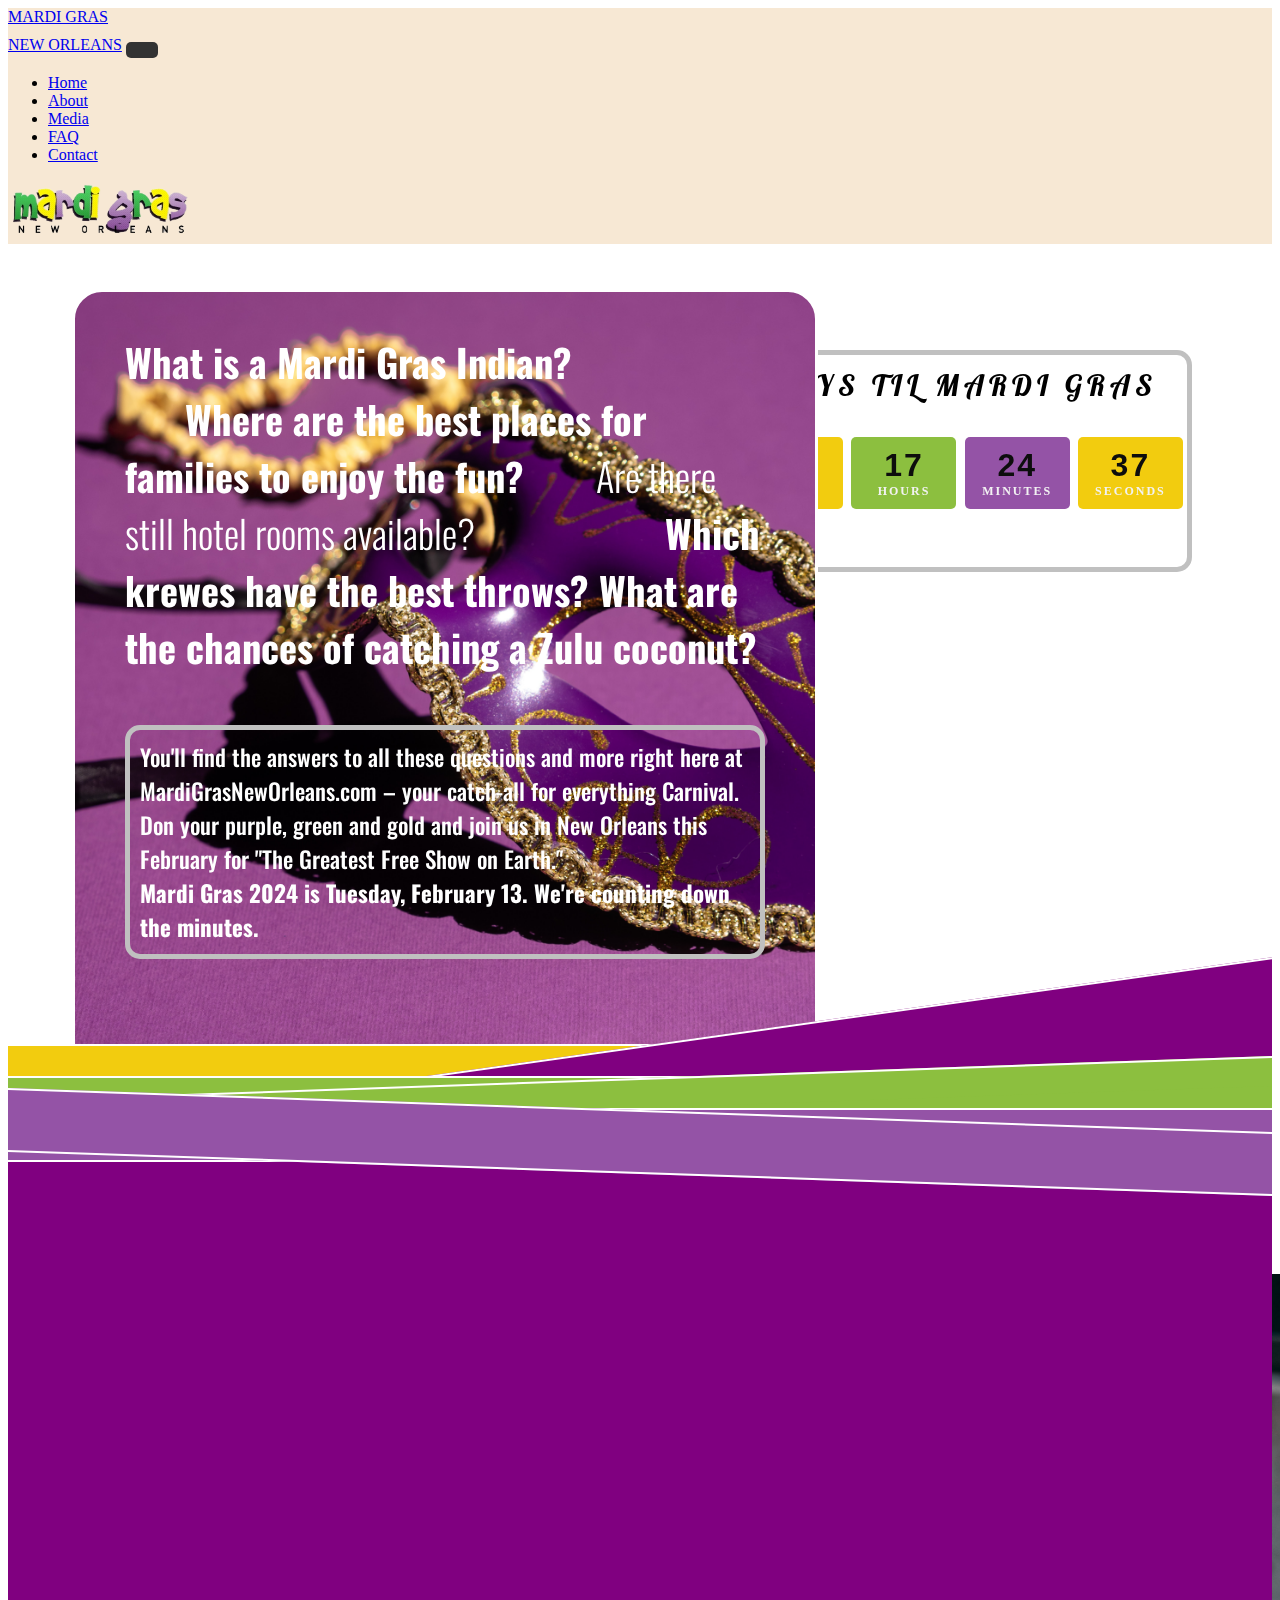
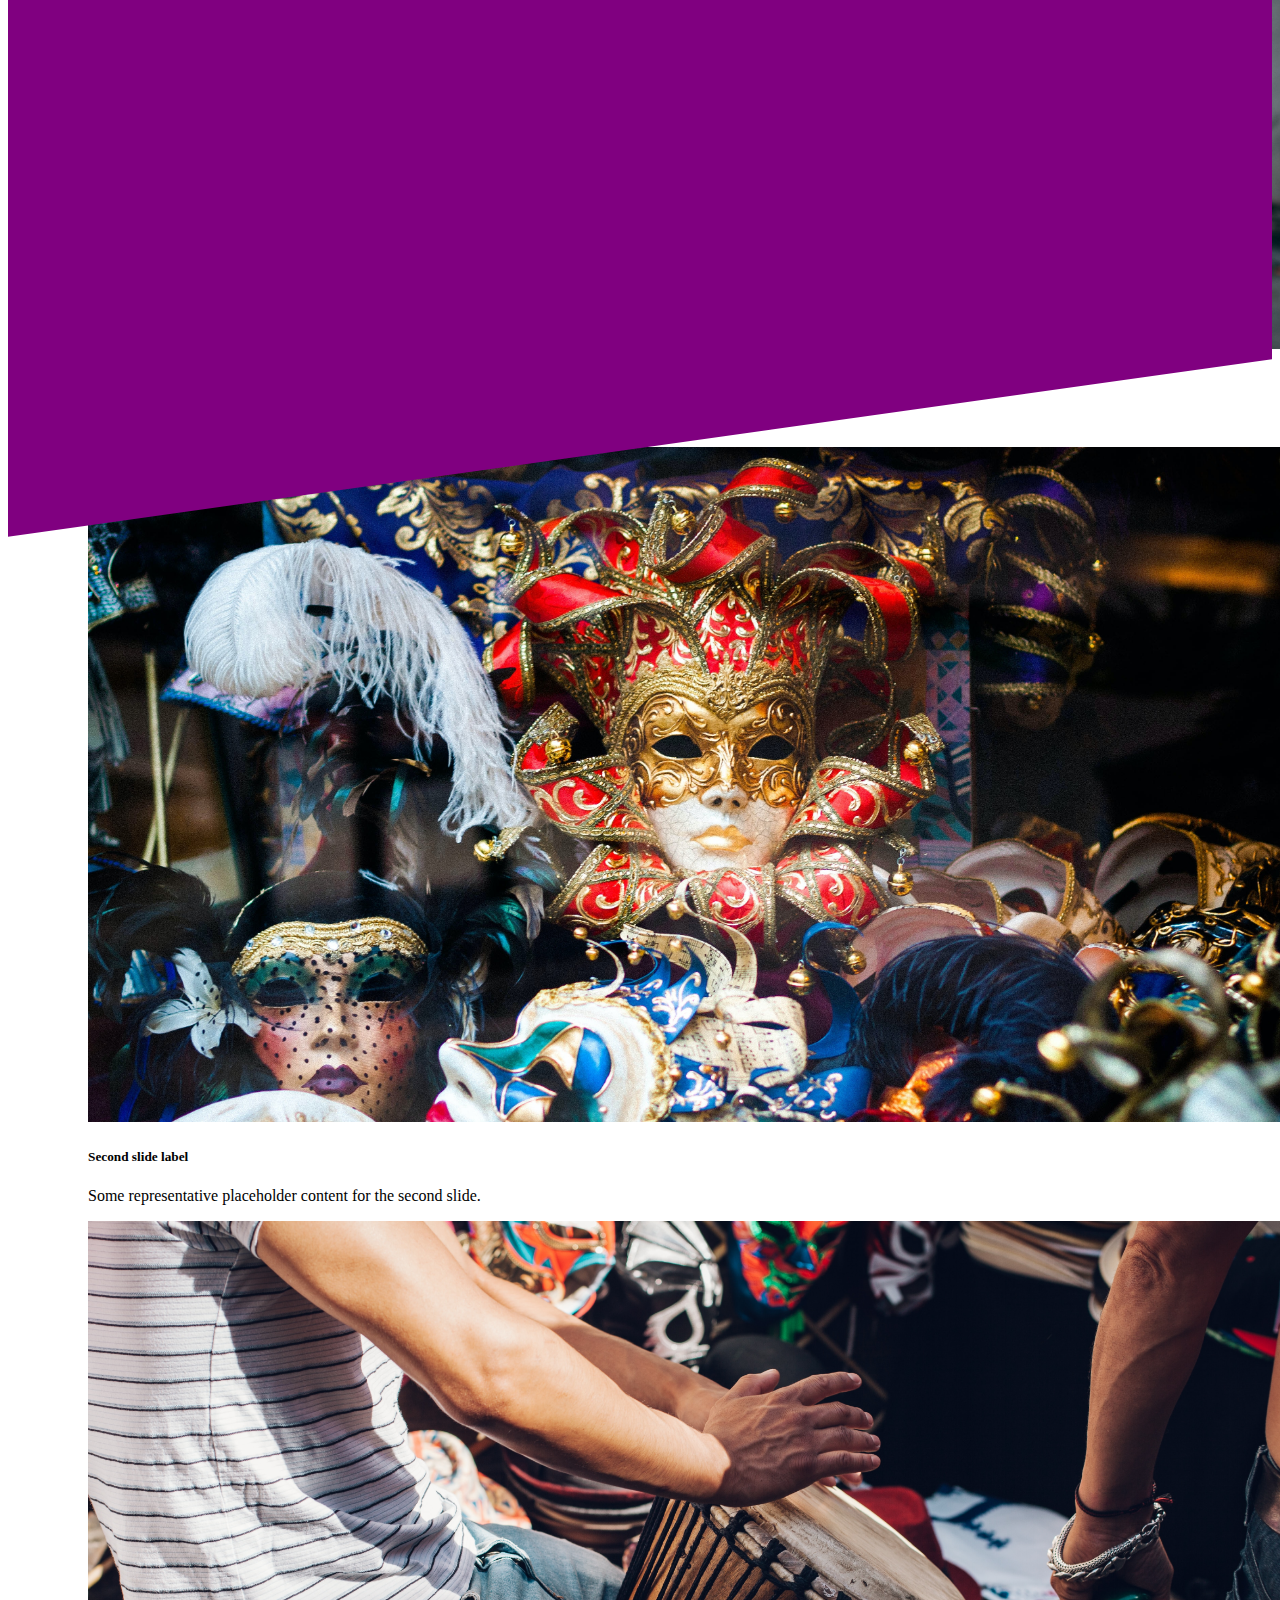
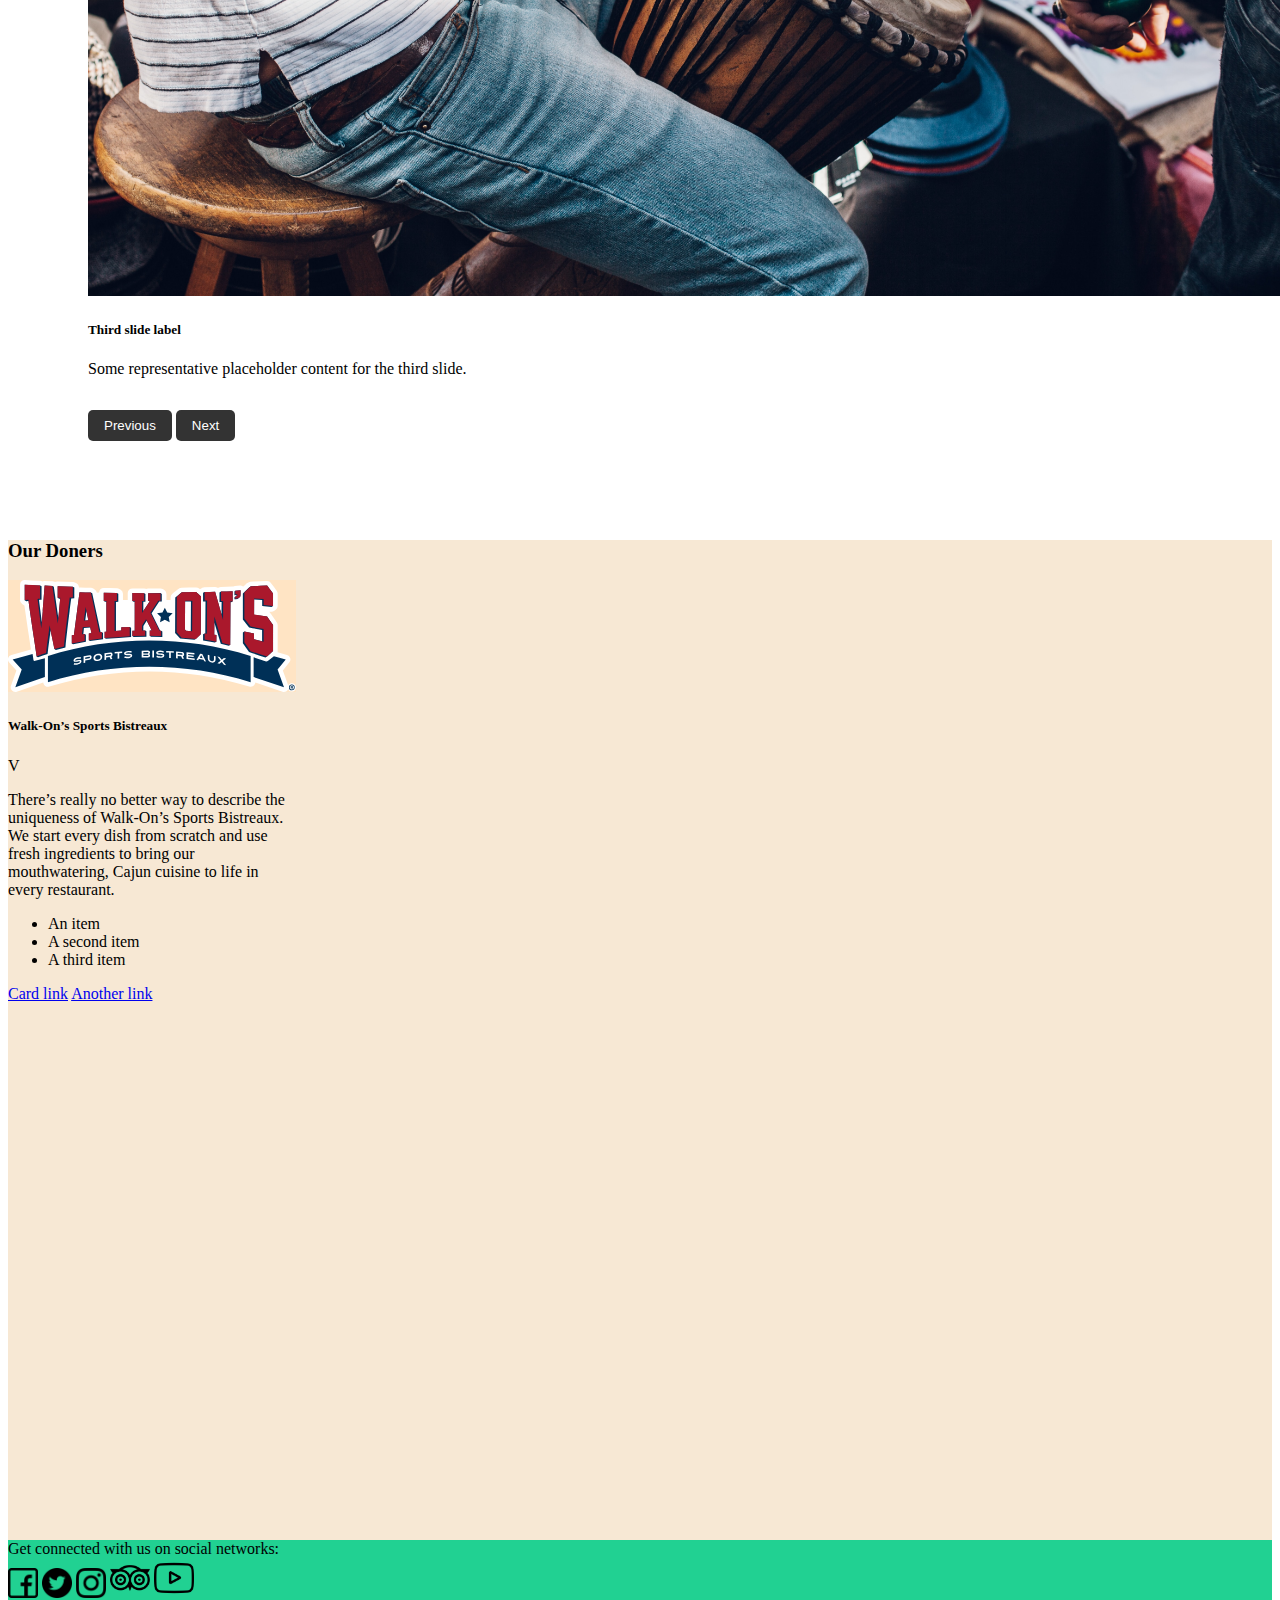
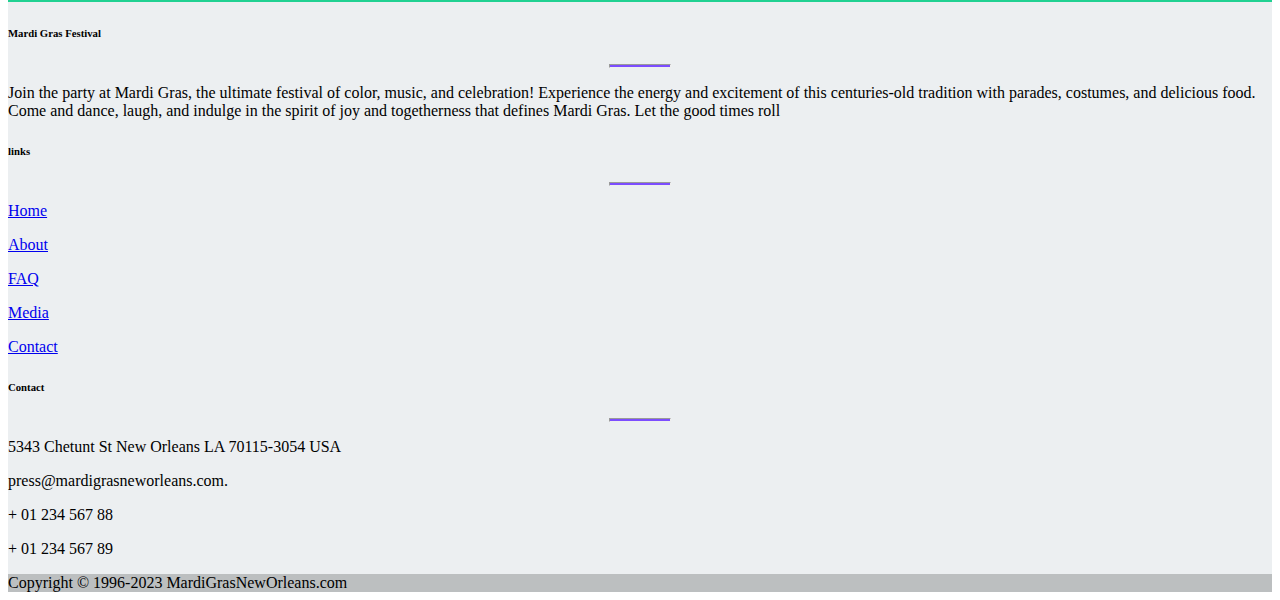
==== index.html @ 8aece9b2 "first commit" ====
<!doctype html>
<html lang="en">

<head>
    <meta charset="utf-8">
    <meta name="viewport" content="width=device-width, initial-scale=1">
    <title>Bootstrap demo</title>
    <link rel="stylesheet" href="main.css">
    <link href="https://cdn.jsdelivr.net/npm/bootstrap@5.3.0-alpha3/dist/css/bootstrap.min.css" rel="stylesheet"
        integrity="sha384-KK94CHFLLe+nY2dmCWGMq91rCGa5gtU4mk92HdvYe+M/SXH301p5ILy+dN9+nJOZ" crossorigin="anonymous">

</head>

<body onload="highlight1()">
    <nav class="navbar navbar-expand-lg">
        <div class="container-fluid">
            <a class="navbar-brand" href="#">MARDI GRAS <br> NEW ORLEANS</a>
            <button class="navbar-toggler" type="button" data-bs-toggle="collapse" data-bs-target="#navbarTogglerDemo02"
                aria-controls="navbarTogglerDemo02" aria-expanded="false" aria-label="Toggle navigation">
                <span class="navbar-toggler-icon"></span>
            </button>

            <div class="collapse navbar-collapse" id="navbarTogglerDemo02">
                <ul class="navbar-nav me-auto mb-2 mb-lg-0">
                    <li class="nav-item">
                        <a class="nav-link active" aria-current="page" href="index.html">Home</a>
                    </li>
                    <li class="nav-item">
                        <a class="nav-link" href="about.html">About</a>

                    </li>
                    <li class="nav-item">
                        <a class="nav-link" href="media.html">Media</a>
                    </li>
                    <li class="nav-item">
                        <a class="nav-link" href="faq.html">FAQ</a>
                    </li>
                    <li class="nav-item">
                        <a class="nav-link" href="contact.html">Contact</a>
                    </li>
                </ul>
                <div class="navbar-logo">
                    <img src="Media/mardi gras logo.png">
                </div>
            </div>
        </div>
    </nav>

    <!-- <div class="braekdiv"></div> -->
    <div class="backround-pic">
        <div class="clockwarper">

            <div class="timerbanner">DAYS TIL MARDI GRAS</div>
            <div id="timer"></div>
        </div>

        <section class="welcom-section">
            <h1 class="welcom-header"><span style="font-size: larger">What is a <span class="highlitwelcom"
                        id="ani1">Mardi Gras Indian? </span><span>&nbsp; &nbsp;
                    &nbsp; &nbsp; &nbsp; &nbsp; &nbsp;
                    &nbsp; &nbsp; &nbsp; &nbsp; &nbsp;</span> Where
                    are the<span class="highlitwelcom" id="ani2"> best places</span> for families to<span
                        class="highlitwelcom" id="ani3"> enjoy the fun?</span><span style="font-weight: 300;">
                        &nbsp; &nbsp; &nbsp; &nbsp; Are there still <span class="highlitwelcom" id="ani4">hotel rooms
                            available?</span></span> <span class="hide">&nbsp; &nbsp; &nbsp;
                        &nbsp; &nbsp; &nbsp; &nbsp; &nbsp; &nbsp;</span> <span style="font-weight: 700;">Which
                        krewes
                        have <span class="highlitwelcom" id="ani5">the best throws?</span></span> What are the chances
                    of
                    catching a <span class="highlitwelcom" id="ani6">Zulu coconut?</span></h1>
            <div class="info-warper">
                <div class="section-content">You'll find the answers to all these questions and more right here at
                    MardiGrasNewOrleans.com – your catch-all for everything Carnival. Don your purple, green and gold
                    and
                    join us in New Orleans this February for "The Greatest Free Show on Earth."</div>

                <div style="font-weight: bold;">

                    Mardi Gras 2024 is Tuesday, February 13. We're counting down the minutes.
                </div>
            </div>
        </section>
    </div>


    <div class="yellowline"></div>
    <div class="greenline"></div>
    <div class="purpleline"></div>
    <div class="carousel-warper">
        <div class="carousel-container">
            <div id="carouselExampleCaptions" class="carousel slide">
                <div class="carousel-indicators">
                    <button type="button" data-bs-target="#carouselExampleCaptions" data-bs-slide-to="0" class="active"
                        aria-current="true" aria-label="Slide 1"></button>
                    <button type="button" data-bs-target="#carouselExampleCaptions" data-bs-slide-to="1"
                        aria-label="Slide 2"></button>
                    <button type="button" data-bs-target="#carouselExampleCaptions" data-bs-slide-to="2"
                        aria-label="Slide 3"></button>
                </div>
                <div class="carousel-inner">
                    <div class="carousel-item active">
                        <img src="Media/masksOnTheStreet.jpg" class="carousel-img" alt="masks in diffrent colors">
                        <div class="carousel-caption d-none d-md-block">
                            <h5>First slide label</h5>
                            <p>Some representative placeholder content for the first slide.</p>
                        </div>
                    </div>
                    <div class="carousel-item">
                        <img src="Media/majesticMasks.jpg  " class="carousel-img" alt="mask and dounots">
                        <div class="carousel-caption d-none d-md-block">
                            <h5>Second slide label</h5>
                            <p>Some representative placeholder content for the second slide.</p>
                        </div>
                    </div>
                    <div class="carousel-item">
                        <img src="Media/playingDrums.jpg" class="carousel-img" alt="purple mask">
                        <div class="carousel-caption d-none d-md-block">
                            <h5>Third slide label</h5>
                            <p>Some representative placeholder content for the third slide.</p>
                        </div>
                    </div>
                </div>
                <button class="carousel-control-prev" type="button" data-bs-target="#carouselExampleCaptions"
                    data-bs-slide="prev">
                    <span class="carousel-control-prev-icon" aria-hidden="true"></span>
                    <span class="visually-hidden">Previous</span>
                </button>
                <button class="carousel-control-next" type="button" data-bs-target="#carouselExampleCaptions"
                    data-bs-slide="next">
                    <span class="carousel-control-next-icon" aria-hidden="true"></span>
                    <span class="visually-hidden">Next</span>
                </button>
            </div>
        </div>
    </div>
    <section class="donSection">
        <h3 class="donHeader">Our Doners</h3>
        <div class="card" style="width: 18rem;">
            <img src="Media/walkons-logo.svg" class="card-img-top" alt="..." style="background-color: bisque">
            <div class="card-body">
                <h5 class="card-title">Walk-On’s Sports Bistreaux</h5>
                <div class="text-end" data-bs-toggle="collapse" data-bs-target="#collapseExample" aria-expanded="false"
                    aria-controls="collapseExample">V</div>
                
                <p class="card-text collapse" id="collapseExample">There’s really no better way to describe the
                    uniqueness of Walk-On’s Sports Bistreaux. We start every dish from scratch and use fresh ingredients
                    to bring our mouthwatering, Cajun cuisine to life in every restaurant. </p>
            </div>
            <ul class="list-group list-group-flush">
                <li class="list-group-item">An item</li>
                <li class="list-group-item">A second item</li>
                <li class="list-group-item">A third item</li>
            </ul>
            <div class="card-body">
                <a href="#" class="card-link">Card link</a>
                <a href="#" class="card-link">Another link</a>
            </div>
        </div>
    </section>

    <div class="footer-container m-0 p-0">

        <footer class="text-center text-lg-start text-dark" style="background-color: #ECEFF1">

            <section class="d-flex justify-content-between p-4 text-white" style="background-color: #21D192">

                <div class="me-5">
                    <span>Get connected with us on social networks:</span>
                </div>
                <div>
                    <a href="https://www.facebook.com/MardiGrasNewOrleans" class="icon me-4" target="_blank">
                        <img alt="" src="Media\facebook (2).png" width="30px"></img>
                    </a>
                    <a class="icon me-4" href="https://twitter.com/MardiGrasNOLA" target="_blank"><img
                            src="Media/twitter (1).png" width="30px"></img>
                    </a>
                    <a class="icon me-4" href="https://www.instagram.com/mardigrasneworleans/" target="_blank"><img
                            src="Media/instagram (1).png" width="30px"></img>
                    </a>
                    <a href="https://www.tripadvisor.com/Profile/MardiGrasNOLA" target="_blank" class="icon me-4">
                        <img width="40px" src="Media/tripadvisor.png"></img>
                    </a>
                    <a href="https://www.youtube.com/channel/UCOrq1qF6dVDn9Do-wvbKh0Q" target="_blank"
                        class="icon me-4">
                        <img src="Media/youtube (2).png" width="40px"></img>
                    </a>
                </div>
            </section>
            <section class="">
                <div class="container text-center text-md-start mt-5">

                    <div class="row mt-3">

                        <div class="col-md-3 col-lg-4 col-xl-3 mx-auto mb-4">

                            <h6 class="text-uppercase fw-bold">Mardi Gras Festival</h6>
                            <hr class="mb-4 mt-0 d-inline-block mx-auto"
                                style="width: 60px; background-color: #7c4dff; height: 2px" />
                            <p>Join the party at Mardi Gras, the ultimate festival of color, music, and celebration!
                                Experience the energy and excitement of this centuries-old tradition with parades,
                                costumes, and delicious food. Come and dance, laugh, and indulge in the spirit of joy
                                and togetherness that defines Mardi Gras. Let the good times roll
                            </p>
                        </div>
                        <div class="col-md-2 col-lg-2 col-xl-2 mx-auto mb-4">

                        </div>
                        <div class="col-md-3 col-lg-2 col-xl-2 mx-auto mb-4">

                            <h6 class="text-uppercase fw-bold">links</h6>
                            <hr class="mb-4 mt-0 d-inline-block mx-auto"
                                style="width: 60px; background-color: #7c4dff; height: 2px" />
                            <p>
                                <a href="index.html" class="text-dark">Home</a>
                            </p>
                            <p>
                                <a href="about.html" class="text-dark">About</a>
                            </p>
                            <p>
                                <a href="faq.html" class="text-dark">FAQ</a>
                            </p>
                            <p>
                                <a href="media.html" class="text-dark">Media</a>
                            </p>
                            <p>
                                <a href="contact.html" class="text-dark">Contact</a>
                            </p>
                        </div>
                        <div class="col-md-4 col-lg-3 col-xl-3 mx-auto mb-md-0 mb-4">
                            <h6 class="text-uppercase fw-bold">Contact</h6>
                            <hr class="mb-4 mt-0 d-inline-block mx-auto"
                                style="width: 60px; background-color: #7c4dff; height: 2px" />
                            <p><i class="fas fa-home mr-3"></i>5343 Chetunt St New Orleans LA 70115-3054 USA</p>
                            <p><i class="fas fa-envelope mr-3"></i>press@mardigrasneworleans.com.</p>
                            <p><i class="fas fa-phone mr-3"></i> + 01 234 567 88</p>
                            <p><i class="fas fa-print mr-3"></i> + 01 234 567 89</p>
                        </div>
                    </div>
                </div>
            </section>
            <div class="text-center p-3" style="background-color: rgba(0, 0, 0, 0.2)">Copyright © 1996-2023
                MardiGrasNewOrleans.com
            </div>
        </footer>
    </div>


    <script src="https://cdn.jsdelivr.net/npm/bootstrap@5.3.0-alpha3/dist/js/bootstrap.bundle.min.js"
        integrity="sha384-ENjdO4Dr2bkBIFxQpeoTz1HIcje39Wm4jDKdf19U8gI4ddQ3GYNS7NTKfAdVQSZe"
        crossorigin="anonymous"></script>
    <script src="js/coundownTimer.js"></script>
    <script src="js/timer.js"></script>
    <script src="js/welcomHilight.js"></script>
</body>

</html>
---- main.css ----
@import url("https://fonts.googleapis.com/css2?family=Henny+Penny&family=Pattaya&display=swap");
@import url("https://cdn.jsdelivr.net/npm/bootstrap-icons@1.10.4/font/bootstrap-icons.css");
@import url("https://fonts.googleapis.com/css2?family=Oswald:wght@200;300;400;600;700&display=swap");
@import url("https://fonts.googleapis.com/css?family=Lato:400,700|Montserrat:900");
.navbar-logo img {
  height: 60px;
}

.navbar.navbar-expand-lg {
  background-color: #f7e8d4;
  background-size: contain;
  opacity: 1;
}

@media (max-width: 768px) {
  .navbar-logo {
    display: none;
    opacity: 0;
  }
}
@media (max-width: 989px) {
  .navbar-logo {
    display: none;
    opacity: 0;
  }
}
.carousel-img {
  height: 75vh;
  width: 100vw;
  -o-object-fit: cover;
     object-fit: cover;
}

.carousel-warper {
  padding: 80px;
}

@media (max-width: 989px) {
  .carousel-warper {
    padding-top: 80px;
    padding-left: 30px;
    padding-right: 30px;
  }
}
@media (max-width: 600px) {
  .carousel-warper {
    padding-top: 80px;
    padding-left: 25px;
    padding-right: 25px;
  }
}
.clockwarper {
  position: absolute;
  transition-duration: 0.3s;
  border-radius: 15px;
  top: 350px;
  left: 57vw;
  -webkit-backdrop-filter: blur(10px);
          backdrop-filter: blur(10px);
  padding: 5px;
  overflow: hidden;
  width: 600px;
  height: 250px;
  animation: slide-in 5s forwards 2s;
  animation: gradient 15s ease infinite;
  border: solid 5px silver;
  overflow: hidden;
}

@keyframes slide-in {
  0% {
    left: 100%;
  }
  100% {
    left: 57%;
  }
}
@keyframes gradient {
  0% {
    background-position: 0% 50%;
  }
  50% {
    background-position: 100% 50%;
  }
  100% {
    background-position: 0% 50%;
  }
}
.timerbanner {
  font-family: "Pattaya", sans-serif;
  text-align: center;
  font-size: 35pt;
  text-transform: uppercase;
  padding-top: 10px;
  letter-spacing: 5px;
  color: black;
}

#timer {
  color: #F2F2F2;
  text-align: center;
  text-transform: uppercase;
  font-size: 0.8em;
  letter-spacing: 5px;
  margin-top: 30px;
  margin-bottom: 30px;
}

.days,
.hours,
.minutes,
.seconds {
  display: inline-block;
  padding: 10px;
  width: 125px;
  border-radius: 5px;
  font-size: 15px;
  font-weight: bolder;
}

.days {
  background: #F2CC0F;
}

.hours {
  background: #8CBF3F;
}

.minutes {
  background-color: #9453A6;
}

.seconds {
  background: #F2CC0F;
}

.numbers {
  font-family: "Montserrat", sans-serif;
  color: #0D0D0d;
  font-size: 2rem;
}

@media (max-width: 1400px) {
  .clockwarper {
    width: 450px;
    padding: 1px;
    height: 210px;
  }
  .timerbanner {
    font-size: 30px;
  }
  .days,
  .hours,
  .minutes,
  .seconds {
    width: 85px;
    font-size: 12px;
    letter-spacing: 2px;
  }
}
@media (max-width: 1100px) {
  .clockwarper {
    position: relative;
    top: 0;
    left: 0;
    rotate: 0deg;
    padding: auto;
    margin: auto;
    height: -moz-fit-content;
    height: fit-content;
    width: auto;
    border-radius: 0px;
    padding: 0.4vh;
    margin: 0px;
    padding-bottom: 25px;
    overflow: hidden;
  }
  .numbers {
    font-size: 1.5em;
  }
  #timer {
    margin-top: 0px;
    margin-bottom: 0px;
  }
  .timerbanner {
    font-family: "Pattaya", sans-serif;
    font-size: 30pt;
    text-transform: uppercase;
    letter-spacing: 2px;
    color: black;
  }
}
@media (max-width: 600px) {
  .clockwarper {
    position: relative;
    top: 0;
    left: 0;
    rotate: 0deg;
    height: 130px;
    width: auto;
    border-radius: 0px;
    padding: 3px;
    margin: 0px;
    border: solid 3px silver;
    overflow: hidden;
  }
  .timerbanner {
    font-size: 20px;
    letter-spacing: 5px;
    font-family: "Oswald", sans-serif;
  }
  .numbers {
    font-size: 1px;
  }
  #timer {
    margin-top: 0px;
    margin-bottom: 0px;
  }
  .days,
  .hours,
  .minutes,
  .seconds {
    padding: 2px;
    width: 70px;
    height: 70px;
    font-size: 10px;
    letter-spacing: normal;
    font-weight: bold;
    font-family: sans-serif;
  }
  .numbers {
    font-size: 32px;
    height: 50px;
  }
}
.braekdiv {
  background-color: #9453A6;
  position: relative;
  opacity: 1;
  background-image: linear-gradient(135deg, #F2CC0F 25%, transparent 25%), linear-gradient(225deg, #F2CC0F 25%, transparent 25%), linear-gradient(45deg, #F2CC0F 25%, transparent 25%), linear-gradient(315deg, #F2CC0F 25%, #9453A6 25%);
  background-position: 19px 0, 19px 0, 0 0, 0 0;
  background-size: 19px 19px;
  background-repeat: repeat;
  height: 20px;
}

.logo {
  pointer-events: none;
}

.backround-pic {
  background-image: url(Media/flat-lay-carnival-mask-with-beads.jpg);
  height: 800px;
  background-size: cover;
  background-position: center;
  z-index: -1;
}

.welcom-section {
  position: absolute;
  font-family: "Oswald", sans-serif;
  height: 750px;
  border-radius: 30px;
  margin-top: 5vh;
  padding: 50px;
  padding-top: 20px;
  background-image: url(Media/purplemask.jpg);
  color: white;
  background-size: cover;
  opacity: 1;
  margin-left: 5vw;
  width: 50vw;
  border: solid 3px white;
}

.info-warper {
  margin-top: 50px;
  padding: 10px;
  font-size: 23px;
  font-weight: 500;
  border-radius: 15px;
  border: 5px solid silver;
}

.yellowline {
  background-color: #F2CC0F;
  position: relative;
  width: 100%;
  height: 30px;
  border-top: 2px white solid;
}

.yellowline::after {
  content: "";
  position: absolute;
  height: 1000px;
  inset: 0;
  transform: skewY(-8deg);
  background-color: purple;
  border-top: 2px white solid;
}

.greenline {
  background-color: #8CBF3F;
  position: relative;
  width: 100%;
  height: 30px;
  border-top: 2px white solid;
}

.greenline::after {
  content: "";
  position: absolute;
  inset: 0;
  transform: skewY(-2deg);
  background-color: #8CBF3F;
  border-top: 2px white solid;
}

.purpleline {
  background-color: #9453A6;
  position: relative;
  width: 100%;
  height: 50px;
  border-bottom: 2px white solid;
  border-top: 2px white solid;
}

.purpleline::after {
  content: "";
  position: absolute;
  inset: 0;
  transform: skewY(2deg);
  height: 60px;
  background-color: #9453A6;
  border-top: 2px white solid;
  border-bottom: 2px white solid;
}

.donSection {
  background-color: #f7e8d4;
  width: 100%;
  height: 1000px;
}

@media (max-width: 966px) {
  .welcom-section {
    width: 90%;
    margin: auto;
    margin-top: 50px;
    margin-left: 40px;
  }
  .hide {
    font-size: 0px;
  }
  .info-warper {
    margin-top: 10px;
    font-size: 21px;
    height: -moz-fit-content;
    height: fit-content;
  }
}
@media (max-width: 768px) {
  .welcom-section {
    margin-top: 2vh;
    padding: 3vh;
    width: -moz-fit-content;
    width: fit-content;
    top: 0;
    left: 0;
    position: relative;
    margin: 5vw;
  }
  .donSection {
    height: 800px;
  }
  .backround-pic {
    height: 900px;
  }
  .welcom-section {
    height: 900px;
  }
  .braekdiv {
    height: 1vh;
  }
  .info-warper {
    height: -moz-fit-content;
    height: fit-content;
    line-height: 23px;
    font-size: 18px;
    font-weight: 500;
    overflow: auto;
  }
  .welcom-header {
    font-size: 26px;
  }
}
header {
  background-color: #333;
  color: #fff;
  padding: 1rem;
}

main {
  display: flex;
  justify-content: center;
  align-items: center;
  height: 100vh;
}

.contactform {
  display: flex;
  flex-direction: column;
  max-width: 600px;
  width: 100%;
  padding: 1rem;
  background-color: #f2f2f2;
  border-radius: 5px;
}

.form-group {
  display: flex;
  flex-direction: column;
  margin-bottom: 1rem;
}

label {
  margin-bottom: 0.5rem;
}

input,
textarea {
  padding: 0.5rem;
  border-radius: 5px;
  border: none;
  box-shadow: 0 2px 4px rgba(0, 0, 0, 0.1);
  resize: none;
}

button {
  background-color: #333;
  color: #fff;
  border: none;
  padding: 0.5rem 1rem;
  border-radius: 5px;
  margin-top: 1rem;
  cursor: pointer;
}

.backround-pic-faq {
  background-image: url(Media/womanWaringMasks.jpg);
  height: 600px;
  background-size: cover;
  background-position: center;
}

.backroundfaq {
  background-color: #f7e8d4;
  height: 800px;
  width: 100%;
}

.yellowlineFaq {
  background-color: #8CBF3F;
  position: relative;
  width: 100%;
  height: 30px;
  border-top: 2px white solid;
}

.yellowlineFaq::after {
  content: "";
  position: absolute;
  height: 500px;
  inset: 0;
  transform: skewY(-8deg);
  background-color: #8CBF3F;
  border-top: 2px white solid;
}

.greenlineFaq {
  background-color: #9453A6;
  position: relative;
  width: 100%;
  height: 30px;
  border-top: 2px white solid;
}

.greenlineFaq::after {
  content: "";
  position: absolute;
  inset: 0;
  transform: skewY(-2deg);
  background-color: #9453A6;
  border-top: 2px white solid;
}

.purplelineFaq {
  background-color: #F2CC0F;
  position: relative;
  width: 100%;
  height: 50px;
  border-bottom: 2px white solid;
  border-top: 2px white solid;
}

.purplelineFaq::after {
  content: "";
  position: absolute;
  inset: 0;
  transform: skewY(2deg);
  height: 60px;
  background-color: #F2CC0F;
  border-top: 2px white solid;
  border-bottom: 2px white solid;
}

.questionMarkWraper {
  position: absolute;
  top: 100px;
  left: 30px;
}

.top-box {
  position: relative;
  width: 550px;
  height: 260px;
  background-color: silver;
  border-radius: 10px;
  border: 3px black solid;
  top: 250px;
  left: 10%;
  padding: 20px;
}

.faq {
  position: relative;
  width: 800px;
  left: 650px;
  top: 530px;
  height: 100px;
  background-color: red;
  transition: 1.5s ease-in-out;
  padding: 20px;
  border-radius: 10px;
  border: 3px solid black;
}

.faq:hover {
  position: relative;
  top: 100px;
  height: 800px;
}

.backround-pic-media {
  background-image: url(Media/maskAndAounots.jpg);
  height: 800px;
  background-size: cover;
  background-position: center;
  z-index: -1;
}

.galleryWraper {
  padding-top: 20px;
  margin-right: auto;
  margin-left: auto;
  margin-top: 50px;
  max-width: 800px;
  height: -moz-fit-content;
  height: fit-content;
  padding-bottom: 20px;
  background-color: beige;
  border: 3px double black;
  text-align: center;
  border-radius: 10px;
}

.w3-container.w3-center.w3-animate-zoom {
  animation-duration: 3000ms;
}

.buttonSection {
  margin-top: 5px;
  margin-left: 15px;
  margin-right: 15px;
  display: flex;
  justify-content: space-between;
}

.embeddedVideo {
  margin: 0px;
  width: 100%;
  margin-bottom: 50px;
}

.video-header {
  text-align: center;
  margin-top: 50px;
  margin-bottom: 50px;
}

.gallery-pic {
  -o-object-fit: cover;
     object-fit: cover;
}

.main-gallery-pic {
  width: 812px;
  aspect-ratio: 3/2;
  -o-object-fit: contain;
     object-fit: contain;
  margin-bottom: 16px;
}

.galleryButton {
  width: 50px;
  height: 30px;
}

.picCounter {
  margin-top: 16px;
}

.lightbox {
  position: fixed;
  top: 0;
  left: 0;
  width: 100%;
  height: 100%;
  background-color: rgba(0, 0, 0, 0.7);
  z-index: 999;
}

.lightbox img {
  max-width: 90%;
  max-height: 90%;
  margin: auto;
  display: block;
}

.lightbox img {
  max-width: 90%;
  max-height: 90;
}

.mediaHeader {
  margin-top: 30px;
}

@media screen and (max-width: 992px) {
  .galleryWraper {
    padding-top: 20px;
    margin-right: auto;
    margin-left: auto;
    margin-top: 70px;
    max-width: 500px;
    height: 650px;
    background-color: beige;
    border: 3px double black;
    text-align: center;
    border-radius: 10px;
  }
  #galleryPic6 {
    display: none;
  }
  #galleryPic5 {
    display: none;
  }
  .buttonSection {
    margin-top: 20px;
    margin-left: 15px;
    margin-right: 15px;
    display: flex;
    justify-content: space-between;
  }
  .gallery-pic {
    -o-object-fit: fill;
       object-fit: fill;
  }
  .main-gallery-pic {
    width: 412px;
    height: 412px;
    -o-object-fit: contain;
       object-fit: contain;
    margin-bottom: 16px;
  }
  .galleryButton {
    width: 50px;
    height: 30px;
  }
  .picCounter {
    margin-top: 16px;
  }
  .lightbox {
    position: fixed;
    top: 0;
    left: 0;
    width: 100%;
    height: 100%;
    background-color: rgba(0, 0, 0, 0.7);
    z-index: 999;
  }
  .lightbox img {
    max-width: 90%;
    max-height: 90%;
    margin: auto;
    display: block;
  }
  .lightbox img {
    max-width: 90%;
    max-height: 90;
  }
}
@media screen and (max-width: 600px) {
  .galleryWraper {
    width: auto;
    margin-top: 0;
    margin-right: auto;
    margin-left: auto;
    border-radius: 10px;
    border-top-left-radius: 0px;
    border-top-right-radius: 0px;
    border: 2px;
    height: -moz-fit-content;
    height: fit-content;
    padding-bottom: 25px;
  }
  .main-gallery-pic {
    width: 312px;
    height: 312px;
    -o-object-fit: contain;
       object-fit: contain;
    margin-bottom: 16px;
  }
  .gallery-pic {
    width: 80px;
    height: 100px;
  }
  .video-header {
    padding-top: 15px;
    text-align: center;
    margin: 0px;
  }
  .embeddedVideo {
    margin-top: 25px;
    margin-bottom: 0px;
    width: 100%;
    height: 200px;
  }
  .mediaHeader {
    padding: 30px;
    text-align: center;
    line-height: 25px;
    font-size: 16px;
    padding-top: 0px;
  }
  h2 {
    font-size: 26px;
  }
  .hiddenVid {
    display: none;
  }
}
@media (max-width: 600px) {
  .donSection {
    display: flex;
  }
  .card {
    align-self: flex-start;
    align-items: center;
  }
  .donHeader {
    background-color: red;
    height: 700px;
    width: 100%;
  }
  .list-group.list-group-flush {
    display: none;
  }
}
.icon {
  text-decoration: none;
}/*# sourceMappingURL=main.css.map */
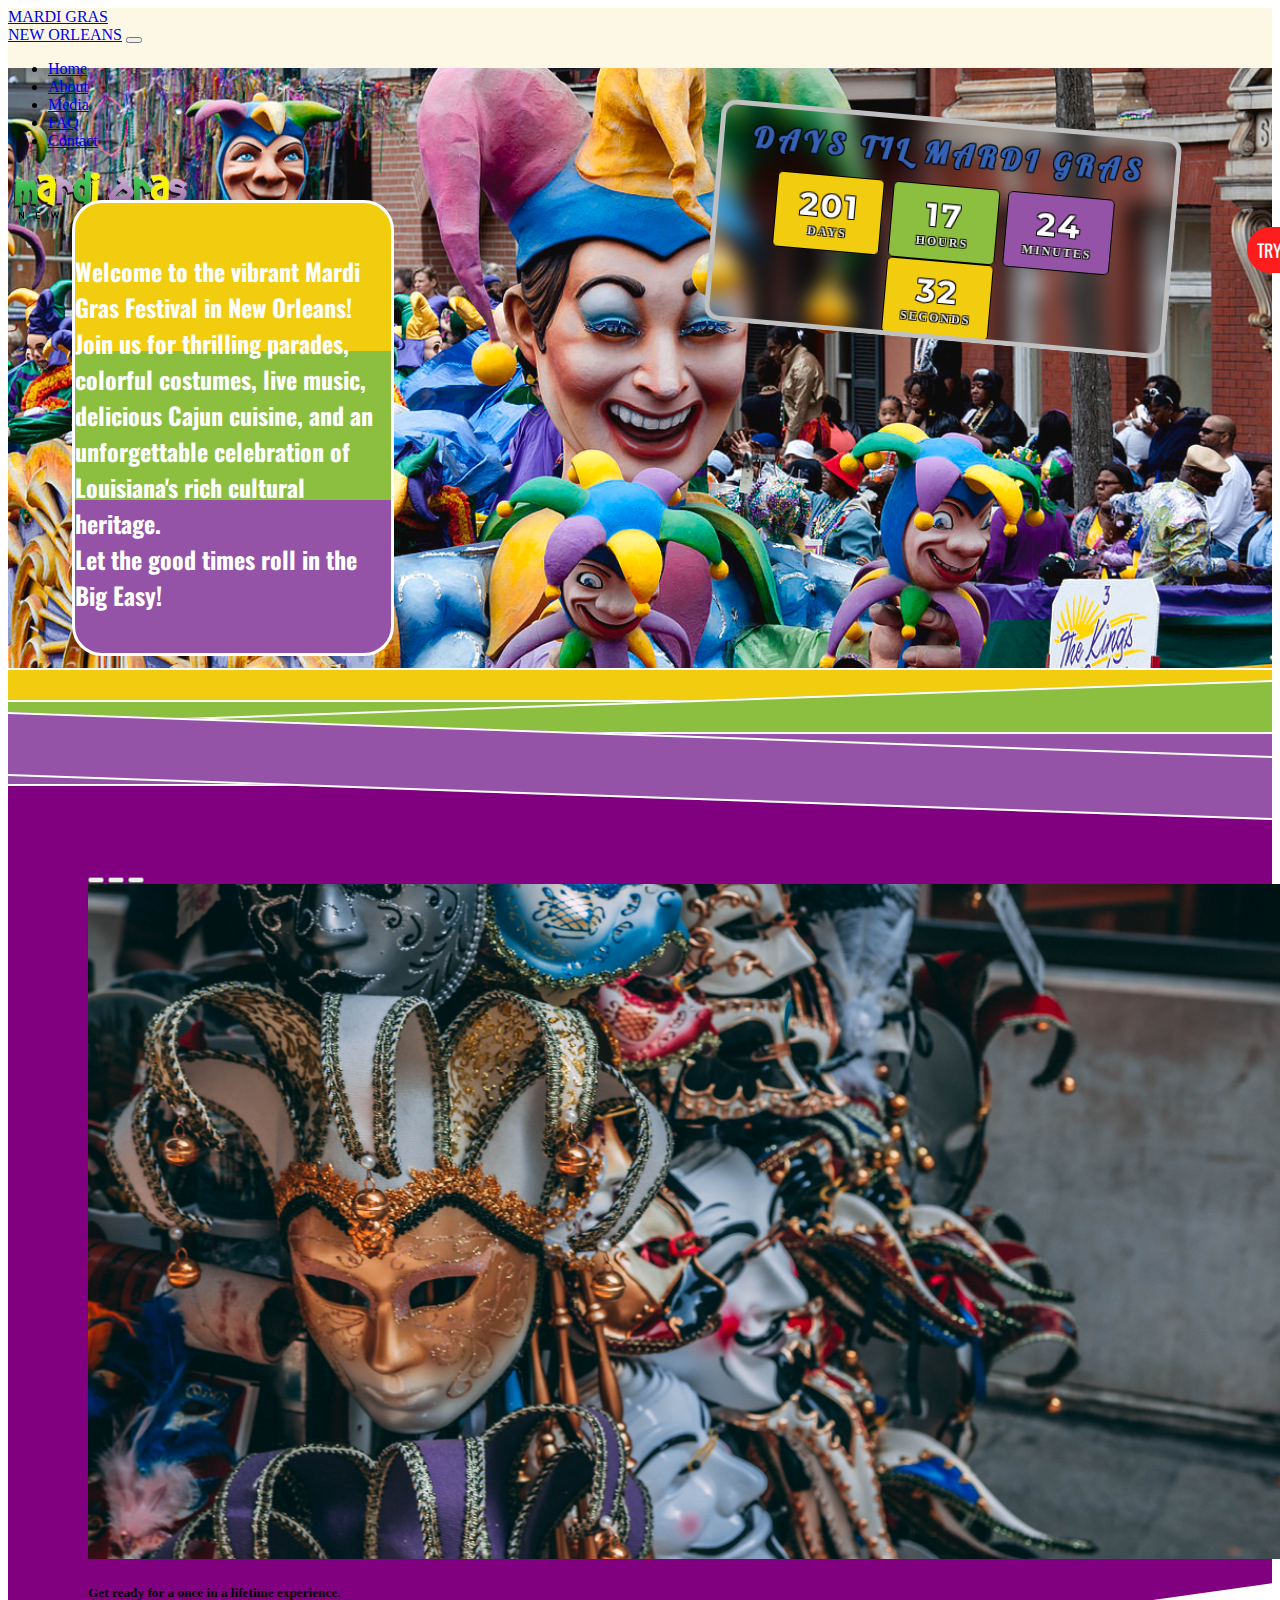
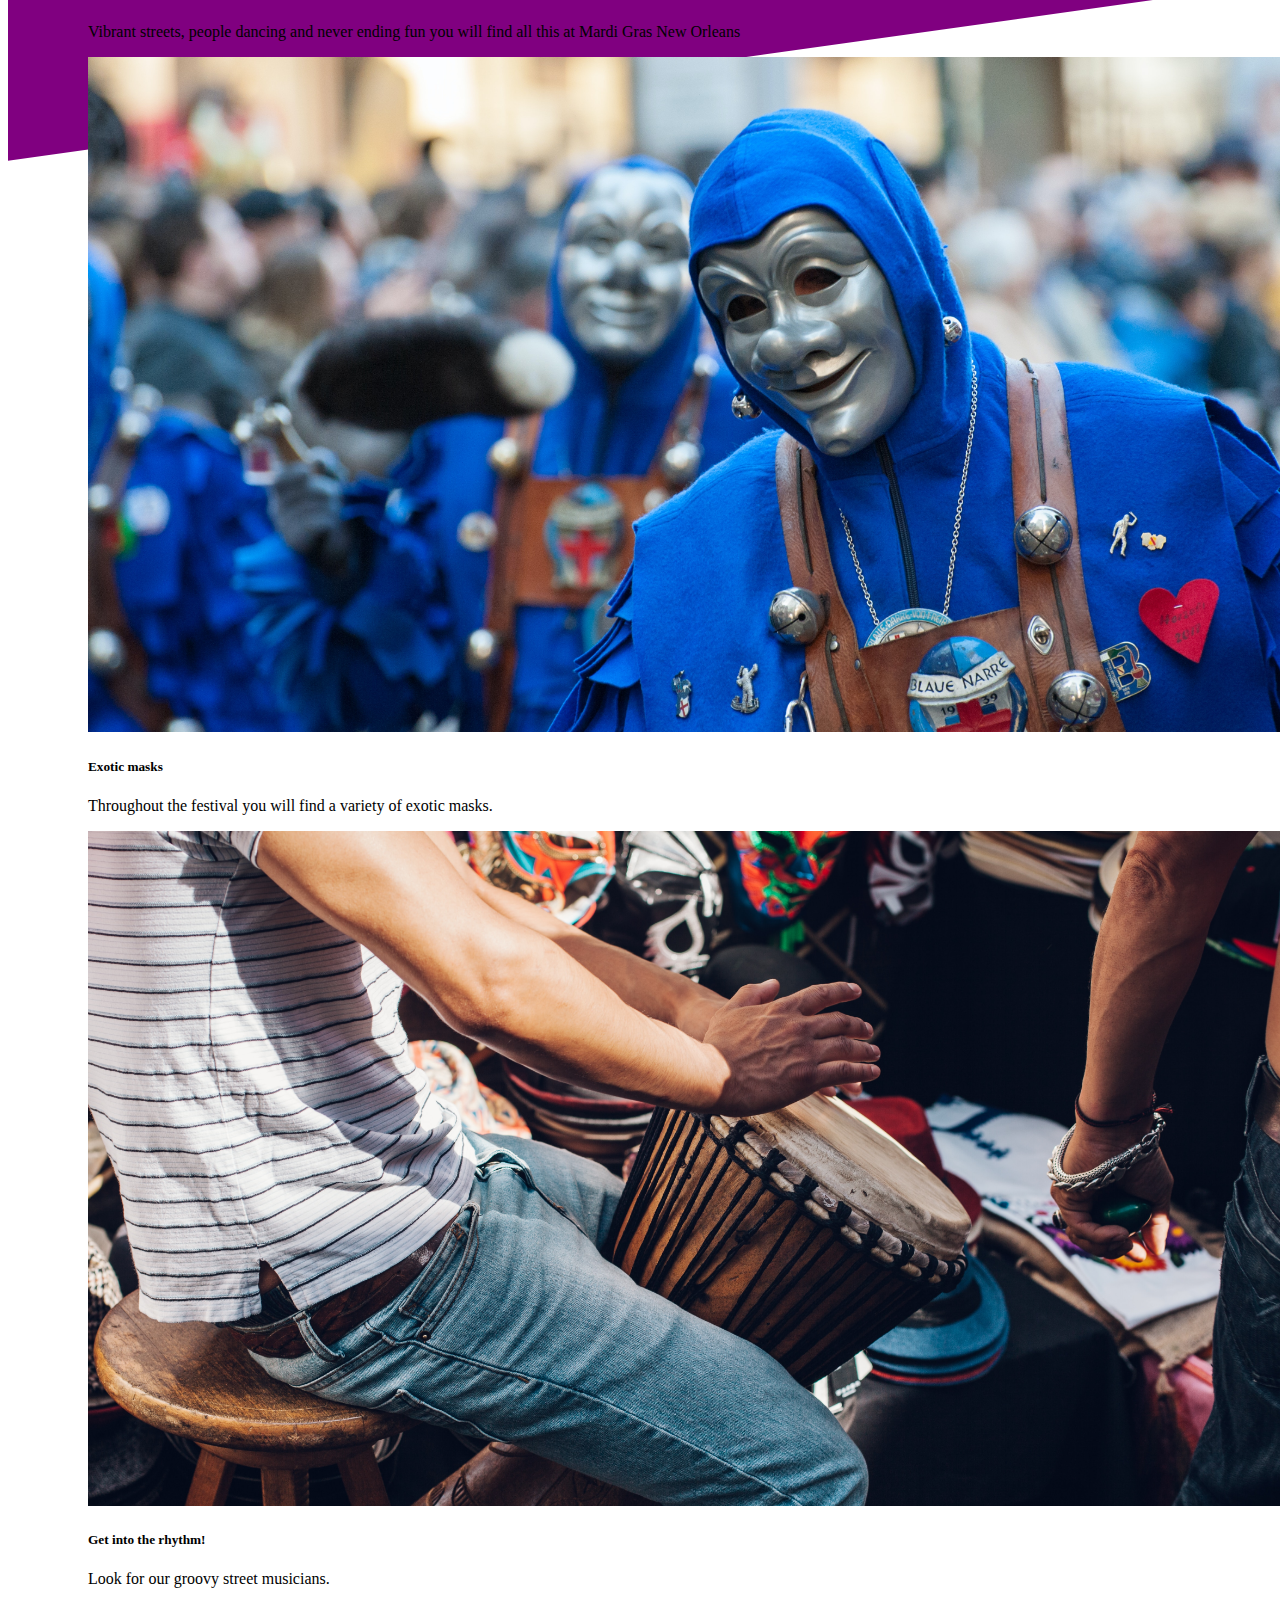
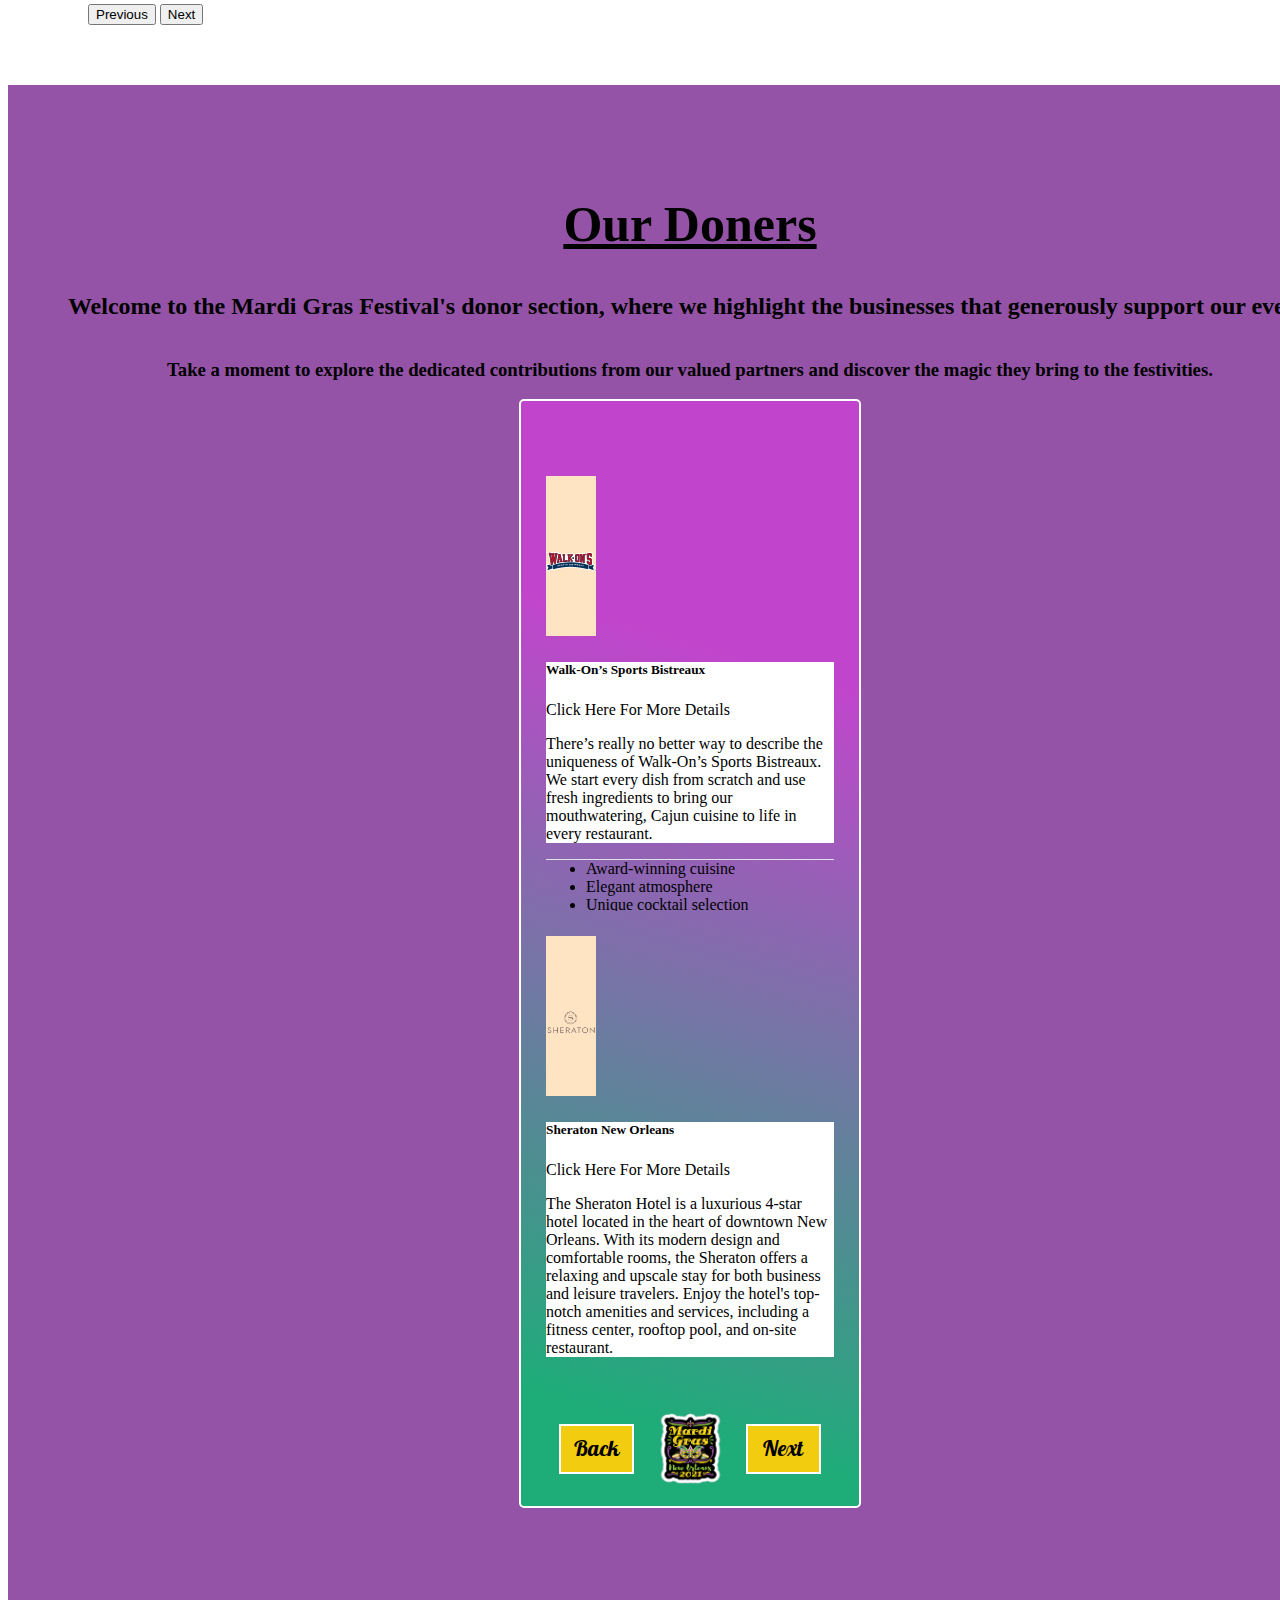
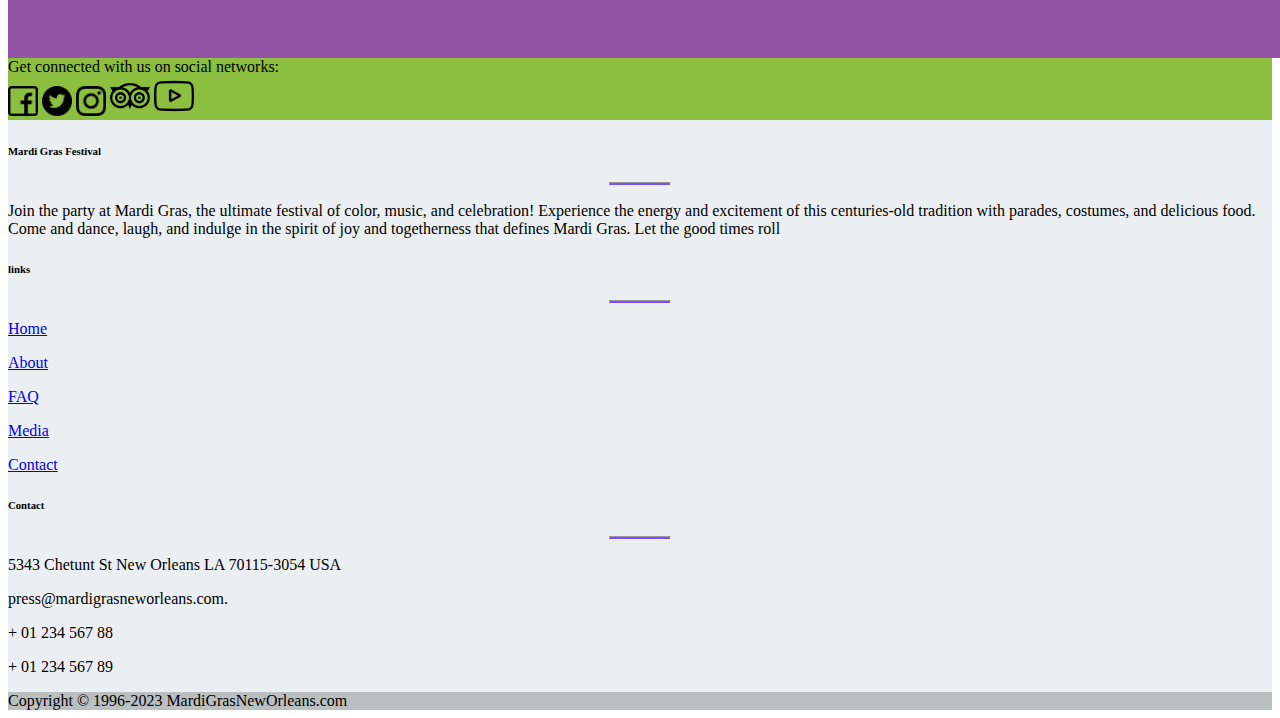
==== commit 0a6ff2ba: "mardiGras" ====
--- a/index.html
+++ b/index.html
@@ -4,17 +4,17 @@
 <head>
     <meta charset="utf-8">
     <meta name="viewport" content="width=device-width, initial-scale=1">
-    <title>Bootstrap demo</title>
+    <title>Mardi Gras New Orleans</title>
     <link rel="stylesheet" href="main.css">
     <link href="https://cdn.jsdelivr.net/npm/bootstrap@5.3.0-alpha3/dist/css/bootstrap.min.css" rel="stylesheet"
         integrity="sha384-KK94CHFLLe+nY2dmCWGMq91rCGa5gtU4mk92HdvYe+M/SXH301p5ILy+dN9+nJOZ" crossorigin="anonymous">
 
 </head>
 
-<body onload="highlight1()">
+<body>
     <nav class="navbar navbar-expand-lg">
-        <div class="container-fluid">
-            <a class="navbar-brand" href="#">MARDI GRAS <br> NEW ORLEANS</a>
+        <div class="container-fluid navbar-container">
+            <a class="navbar-brand fs-6" href="#">MARDI GRAS <br> NEW ORLEANS</a>
             <button class="navbar-toggler" type="button" data-bs-toggle="collapse" data-bs-target="#navbarTogglerDemo02"
                 aria-controls="navbarTogglerDemo02" aria-expanded="false" aria-label="Toggle navigation">
                 <span class="navbar-toggler-icon"></span>
@@ -46,41 +46,33 @@
         </div>
     </nav>
 
-    <!-- <div class="braekdiv"></div> -->
     <div class="backround-pic">
+        <div class="sticky-icon">
+            <a class="trivia" href="quiz.html">Try Out Our Trivia Quiz </a>
+        </div>
         <div class="clockwarper">
 
             <div class="timerbanner">DAYS TIL MARDI GRAS</div>
             <div id="timer"></div>
         </div>
 
-        <section class="welcom-section">
-            <h1 class="welcom-header"><span style="font-size: larger">What is a <span class="highlitwelcom"
-                        id="ani1">Mardi Gras Indian? </span><span>&nbsp; &nbsp;
-                    &nbsp; &nbsp; &nbsp; &nbsp; &nbsp;
-                    &nbsp; &nbsp; &nbsp; &nbsp; &nbsp;</span> Where
-                    are the<span class="highlitwelcom" id="ani2"> best places</span> for families to<span
-                        class="highlitwelcom" id="ani3"> enjoy the fun?</span><span style="font-weight: 300;">
-                        &nbsp; &nbsp; &nbsp; &nbsp; Are there still <span class="highlitwelcom" id="ani4">hotel rooms
-                            available?</span></span> <span class="hide">&nbsp; &nbsp; &nbsp;
-                        &nbsp; &nbsp; &nbsp; &nbsp; &nbsp; &nbsp;</span> <span style="font-weight: 700;">Which
-                        krewes
-                        have <span class="highlitwelcom" id="ani5">the best throws?</span></span> What are the chances
-                    of
-                    catching a <span class="highlitwelcom" id="ani6">Zulu coconut?</span></h1>
-            <div class="info-warper">
-                <div class="section-content">You'll find the answers to all these questions and more right here at
-                    MardiGrasNewOrleans.com – your catch-all for everything Carnival. Don your purple, green and gold
-                    and
-                    join us in New Orleans this February for "The Greatest Free Show on Earth."</div>
-
-                <div style="font-weight: bold;">
-
-                    Mardi Gras 2024 is Tuesday, February 13. We're counting down the minutes.
-                </div>
-            </div>
+        <section class="welcom-section p-md-4">
+
+
+            <h2 class="welcom-header item-1 text-center fw-light fs-3 text-black" id="welcomHeader">Welcome to the
+                vibrant Mardi Gras
+                Festival in New Orleans! <br>Join us for thrilling parades, colorful costumes, live music, delicious
+                Cajun cuisine, and an unforgettable celebration of Louisiana's rich cultural heritage. <br>Let the good
+                times roll in the Big Easy!</h2>
+
+
+
         </section>
-    </div>
+
+
+        </div>
+    </div>
+
 
 
     <div class="yellowline"></div>
@@ -101,22 +93,23 @@
                     <div class="carousel-item active">
                         <img src="Media/masksOnTheStreet.jpg" class="carousel-img" alt="masks in diffrent colors">
                         <div class="carousel-caption d-none d-md-block">
-                            <h5>First slide label</h5>
-                            <p>Some representative placeholder content for the first slide.</p>
+                            <h5>Get ready for a once in a lifetime experience.</h5>
+                            <p>Vibrant streets, people dancing and never ending fun you will find all this at Mardi Gras New Orleans</p>
                         </div>
                     </div>
                     <div class="carousel-item">
-                        <img src="Media/majesticMasks.jpg  " class="carousel-img" alt="mask and dounots">
+                        <img src="Media/pexels-mali-maeder-335692.jpg" class="carousel-img" alt="mask and dounots">
                         <div class="carousel-caption d-none d-md-block">
-                            <h5>Second slide label</h5>
-                            <p>Some representative placeholder content for the second slide.</p>
+                            <h5>Exotic masks</h5>
+                            <p>
+                                Throughout the festival you will find a variety of exotic masks.</p>
                         </div>
                     </div>
                     <div class="carousel-item">
                         <img src="Media/playingDrums.jpg" class="carousel-img" alt="purple mask">
                         <div class="carousel-caption d-none d-md-block">
-                            <h5>Third slide label</h5>
-                            <p>Some representative placeholder content for the third slide.</p>
+                            <h5>Get into the rhythm!</h5>
+                            <p>Look for our groovy street musicians.</p>
                         </div>
                     </div>
                 </div>
@@ -132,37 +125,53 @@
                 </button>
             </div>
         </div>
+
     </div>
     <section class="donSection">
-        <h3 class="donHeader">Our Doners</h3>
-        <div class="card" style="width: 18rem;">
-            <img src="Media/walkons-logo.svg" class="card-img-top" alt="..." style="background-color: bisque">
-            <div class="card-body">
-                <h5 class="card-title">Walk-On’s Sports Bistreaux</h5>
-                <div class="text-end" data-bs-toggle="collapse" data-bs-target="#collapseExample" aria-expanded="false"
-                    aria-controls="collapseExample">V</div>
-                
-                <p class="card-text collapse" id="collapseExample">There’s really no better way to describe the
-                    uniqueness of Walk-On’s Sports Bistreaux. We start every dish from scratch and use fresh ingredients
-                    to bring our mouthwatering, Cajun cuisine to life in every restaurant. </p>
-            </div>
-            <ul class="list-group list-group-flush">
-                <li class="list-group-item">An item</li>
-                <li class="list-group-item">A second item</li>
-                <li class="list-group-item">A third item</li>
-            </ul>
-            <div class="card-body">
-                <a href="#" class="card-link">Card link</a>
-                <a href="#" class="card-link">Another link</a>
+
+        <h1 class="donHeader col w-75 text-body-emphasis">Our Doners</h1>
+
+        <h2 class="z-1 text-center w-75">Welcome to the Mardi Gras Festival's donor section, where we highlight the
+            businesses that generously
+            support our event.
+
+        </h2>
+        <h3 class="z-1 display-6 fs-4 text-center w-75 mb-5"> Take a moment to explore the dedicated contributions from
+            our valued partners and
+            discover the magic they bring to the festivities.</h3>
+
+        </div>
+        <div class="row cards">
+
+
+
+            <div class="card card-don p-0" style="width: 18rem; " id="doner0"></div>
+
+            <div class="card card-don p-0 " style="width: 18rem;" id="doner1"></div>
+
+            <div class="card card-don p-0 " style="width: 18rem;" id="doner2"></div>
+
+
+            <div class="card card-don p-0 " style="width: 18rem; " id="doner3"></div>
+
+
+            <div class="donButtonSection">
+                <button type="button" class="btn-doner btn " onclick="backDoner()">
+                    Back
+                </button>
+                <img src="Media/Logo.png" width="75px" height="75px" class="donImg">
+                <button type="button" class="btn-doner btn" onclick="nextDoner()">
+                    Next
+                </button>
             </div>
         </div>
     </section>
-
+    </div>
     <div class="footer-container m-0 p-0">
 
         <footer class="text-center text-lg-start text-dark" style="background-color: #ECEFF1">
 
-            <section class="d-flex justify-content-between p-4 text-white" style="background-color: #21D192">
+            <section class="d-flex justify-content-between p-4 text-white footer">
 
                 <div class="me-5">
                     <span>Get connected with us on social networks:</span>
@@ -186,7 +195,7 @@
                     </a>
                 </div>
             </section>
-            <section class="">
+            <section>
                 <div class="container text-center text-md-start mt-5">
 
                     <div class="row mt-3">
@@ -202,9 +211,7 @@
                                 and togetherness that defines Mardi Gras. Let the good times roll
                             </p>
                         </div>
-                        <div class="col-md-2 col-lg-2 col-xl-2 mx-auto mb-4">
-
-                        </div>
+
                         <div class="col-md-3 col-lg-2 col-xl-2 mx-auto mb-4">
 
                             <h6 class="text-uppercase fw-bold">links</h6>
@@ -245,12 +252,17 @@
     </div>
 
 
+
+
+
+
     <script src="https://cdn.jsdelivr.net/npm/bootstrap@5.3.0-alpha3/dist/js/bootstrap.bundle.min.js"
         integrity="sha384-ENjdO4Dr2bkBIFxQpeoTz1HIcje39Wm4jDKdf19U8gI4ddQ3GYNS7NTKfAdVQSZe"
         crossorigin="anonymous"></script>
+    <script src="js/doner.js"></script>
     <script src="js/coundownTimer.js"></script>
     <script src="js/timer.js"></script>
-    <script src="js/welcomHilight.js"></script>
+    <!-- <script src="js/welcomHilight.js"></script> -->
 </body>
 
 </html>--- a/main.css
+++ b/main.css
@@ -2,12 +2,21 @@
 @import url("https://cdn.jsdelivr.net/npm/bootstrap-icons@1.10.4/font/bootstrap-icons.css");
 @import url("https://fonts.googleapis.com/css2?family=Oswald:wght@200;300;400;600;700&display=swap");
 @import url("https://fonts.googleapis.com/css?family=Lato:400,700|Montserrat:900");
+@import url("https://fonts.googleapis.com/css2?family=Montserrat&display=swap");
+.btn {
+  font-family: "Pattaya", sans-serif !important;
+}
+
 .navbar-logo img {
   height: 60px;
 }
 
+.navbar {
+  height: 60px;
+}
+
 .navbar.navbar-expand-lg {
-  background-color: #f7e8d4;
+  background-color: #FDF8E5;
   background-size: contain;
   opacity: 1;
 }
@@ -17,11 +26,22 @@
     display: none;
     opacity: 0;
   }
+  .navbar {
+    height: 60px;
+  }
 }
 @media (max-width: 989px) {
   .navbar-logo {
     display: none;
     opacity: 0;
+  }
+  .navbar {
+    background-color: #FDF8E5;
+    height: 60px;
+    z-index: 3;
+  }
+  .navbar-container {
+    background-color: #FDF8E5;
   }
 }
 .carousel-img {
@@ -33,6 +53,7 @@
 
 .carousel-warper {
   padding: 80px;
+  padding-bottom: 40px;
 }
 
 @media (max-width: 989px) {
@@ -50,40 +71,31 @@
   }
 }
 .clockwarper {
-  position: absolute;
-  transition-duration: 0.3s;
+  position: relative;
   border-radius: 15px;
-  top: 350px;
-  left: 57vw;
+  top: 50px;
+  left: 55vw;
   -webkit-backdrop-filter: blur(10px);
           backdrop-filter: blur(10px);
   padding: 5px;
   overflow: hidden;
   width: 600px;
-  height: 250px;
-  animation: slide-in 5s forwards 2s;
-  animation: gradient 15s ease infinite;
+  height: -moz-fit-content;
+  height: fit-content;
+  rotate: 5deg;
   border: solid 5px silver;
   overflow: hidden;
-}
-
-@keyframes slide-in {
+  animation: enterFromBottom 2s 0s 1 ease-in-out;
+}
+
+@keyframes enterFromBottom {
   0% {
-    left: 100%;
+    top: 180px;
+    opacity: 0;
   }
   100% {
-    left: 57%;
-  }
-}
-@keyframes gradient {
-  0% {
-    background-position: 0% 50%;
-  }
-  50% {
-    background-position: 100% 50%;
-  }
-  100% {
-    background-position: 0% 50%;
+    opacity: 1;
+    top: 50px;
   }
 }
 .timerbanner {
@@ -92,8 +104,13 @@
   font-size: 35pt;
   text-transform: uppercase;
   padding-top: 10px;
+  font-weight: 800;
   letter-spacing: 5px;
-  color: black;
+  color: rgb(53, 98, 181);
+  -webkit-backdrop-filter: blur(50px);
+          backdrop-filter: blur(50px);
+  border-radius: 20px;
+  text-shadow: -1px -1px 0 #000, 1px -1px 0 #000, -1px 1px 0 #000, 1px 1px 0 #000;
 }
 
 #timer {
@@ -102,8 +119,8 @@
   text-transform: uppercase;
   font-size: 0.8em;
   letter-spacing: 5px;
-  margin-top: 30px;
-  margin-bottom: 30px;
+  margin-top: 10px;
+  margin-bottom: 10px;
 }
 
 .days,
@@ -115,6 +132,8 @@
   width: 125px;
   border-radius: 5px;
   font-size: 15px;
+  border: 1px solid black;
+  text-shadow: -1px -1px 0 #000, 1px -1px 0 #000, -1px 1px 0 #000, 1px 1px 0 #000;
   font-weight: bolder;
 }
 
@@ -136,7 +155,7 @@
 
 .numbers {
   font-family: "Montserrat", sans-serif;
-  color: #0D0D0d;
+  color: white;
   font-size: 2rem;
 }
 
@@ -174,6 +193,7 @@
     margin: 0px;
     padding-bottom: 25px;
     overflow: hidden;
+    animation: none;
   }
   .numbers {
     font-size: 1.5em;
@@ -187,7 +207,6 @@
     font-size: 30pt;
     text-transform: uppercase;
     letter-spacing: 2px;
-    color: black;
   }
 }
 @media (max-width: 600px) {
@@ -233,53 +252,87 @@
     height: 50px;
   }
 }
-.braekdiv {
-  background-color: #9453A6;
-  position: relative;
-  opacity: 1;
-  background-image: linear-gradient(135deg, #F2CC0F 25%, transparent 25%), linear-gradient(225deg, #F2CC0F 25%, transparent 25%), linear-gradient(45deg, #F2CC0F 25%, transparent 25%), linear-gradient(315deg, #F2CC0F 25%, #9453A6 25%);
-  background-position: 19px 0, 19px 0, 0 0, 0 0;
-  background-size: 19px 19px;
-  background-repeat: repeat;
-  height: 20px;
-}
-
 .logo {
   pointer-events: none;
 }
 
+.btn-doner {
+  z-index: 10;
+  margin: auto;
+  width: 75px;
+  height: 50px;
+  font-size: 22px !important;
+  background-color: #F2CC0F !important;
+  border: 2px white solid !important;
+}
+
+.btn-doner:hover {
+  background-color: #caaa0b !important;
+  border: 3px white solid !important;
+}
+
+.background-waves {
+  width: 200%;
+  top: 1400px;
+  background-size: 200%;
+}
+
+.card-don {
+  transition: all 1s;
+  max-height: 300px;
+}
+
+.donHeader.col {
+  text-decoration: underline;
+  margin-bottom: 20px;
+  justify-content: center;
+}
+
 .backround-pic {
-  background-image: url(Media/flat-lay-carnival-mask-with-beads.jpg);
-  height: 800px;
-  background-size: cover;
+  background-image: url(Media/mardiGrasPradeSmillyFace.jpg);
+  height: 600px;
+  background-size: 100%;
   background-position: center;
   z-index: -1;
 }
 
 .welcom-section {
-  position: absolute;
+  position: relative;
+  top: -210px;
   font-family: "Oswald", sans-serif;
-  height: 750px;
   border-radius: 30px;
-  margin-top: 5vh;
-  padding: 50px;
-  padding-top: 20px;
-  background-image: url(Media/purplemask.jpg);
+  background: linear-gradient(to bottom, #F2CC0F 0%, #F2CC0F 33%, #8CBF3F 33%, #8CBF3F 66%, #9453A6 66%, #9453A6 100%);
   color: white;
-  background-size: cover;
   opacity: 1;
+  padding-top: 30px;
   margin-left: 5vw;
-  width: 50vw;
   border: solid 3px white;
-}
-
-.info-warper {
-  margin-top: 50px;
-  padding: 10px;
-  font-size: 23px;
-  font-weight: 500;
-  border-radius: 15px;
-  border: 5px solid silver;
+  height: -moz-fit-content;
+  height: fit-content;
+  display: flex;
+  margin-top: 120px;
+  background-size: 100%;
+  background-repeat: repeat-y;
+  overflow: hidden;
+  left: 0px;
+  width: 25%;
+  max-height: 475px;
+  padding-bottom: 20px;
+  animation: enterFromRight 2s 0s 1 forwards;
+}
+
+@keyframes enterFromRight {
+  0% {
+    left: -550px;
+    opacity: 0;
+  }
+  100% {
+    left: 0px;
+    opacity: 1r;
+  }
+}
+.item2 {
+  height: 100%;
 }
 
 .yellowline {
@@ -294,9 +347,10 @@
   content: "";
   position: absolute;
   height: 1000px;
+  z-index: -1;
   inset: 0;
   transform: skewY(-8deg);
-  background-color: purple;
+  background: rgb(128, 0, 128);
   border-top: 2px white solid;
 }
 
@@ -324,6 +378,20 @@
   height: 50px;
   border-bottom: 2px white solid;
   border-top: 2px white solid;
+}
+
+.sticky-icon {
+  width: -moz-fit-content;
+  width: fit-content;
+  z-index: -2;
+}
+
+.card-body {
+  background-color: #fff;
+}
+
+ul {
+  border: 0px;
 }
 
 .purpleline::after {
@@ -337,75 +405,359 @@
   border-bottom: 2px white solid;
 }
 
+.donButtonSection {
+  margin: 0px;
+  padding: 20px;
+  padding-top: 40px;
+  display: flex;
+  height: -moz-fit-content;
+  height: fit-content;
+  flex-wrap: wrap;
+  justify-content: space-around;
+}
+
+.donImg {
+  display: none;
+}
+
+.list-group.list-group-flush,
+.card-text.collapse,
+.card-body {
+  z-index: 9999;
+}
+
+.card > .list-group {
+  border-top: 1px #dee2e6 solid !important;
+}
+
 .donSection {
-  background-color: #f7e8d4;
+  background-color: #9453A6;
   width: 100%;
-  height: 1000px;
-}
-
-@media (max-width: 966px) {
+  height: -moz-fit-content;
+  height: fit-content;
+  padding: 50px;
+  justify-items: center;
+  padding-top: 100px;
+  top: 250px;
+  display: grid;
+  padding-bottom: 150px;
+  margin-top: 20px;
+}
+
+.donHeader {
+  margin: 10px;
+  font-size: 50px;
+  text-align: center;
+  z-index: 9999;
+}
+
+.card.p-0 {
+  display: block;
+  min-height: 435px;
+  max-height: 435px;
+  margin-bottom: 0px;
+}
+
+.card {
+  margin: 25px;
+  margin-bottom: 125px;
+  height: 20px;
+  overflow-y: auto;
+}
+
+.card.p-0::-webkit-scrollbar {
+  display: none;
+}
+
+.row.cards {
+  padding-top: 50px;
+  justify-content: center;
+  grid-template-columns: repeat(auto-fit, minmax(300px, 1fr));
+  gap: 1px;
+  z-index: 2;
+  border-radius: 5px;
+  background-color: silver;
+  opacity: 1;
+  background: rgb(193, 69, 204);
+  background: linear-gradient(196deg, rgb(193, 69, 204) 24%, rgb(30, 172, 121) 90%);
+  border: 2px white solid;
+}
+
+@media (max-width: 1300px) {
+  .donImg {
+    display: block;
+  }
+  #doner3 {
+    display: none;
+  }
+  #doner2 {
+    display: none;
+  }
+}
+@media (max-width: 1100px) {
   .welcom-section {
-    width: 90%;
     margin: auto;
-    margin-top: 50px;
-    margin-left: 40px;
-  }
-  .hide {
-    font-size: 0px;
-  }
-  .info-warper {
-    margin-top: 10px;
-    font-size: 21px;
+    margin-top: 200px;
+    top: -40px;
+    width: 100%;
+  }
+  .donSection {
     height: -moz-fit-content;
     height: fit-content;
   }
-}
-@media (max-width: 768px) {
-  .welcom-section {
-    margin-top: 2vh;
-    padding: 3vh;
-    width: -moz-fit-content;
-    width: fit-content;
-    top: 0;
-    left: 0;
-    position: relative;
-    margin: 5vw;
-  }
-  .donSection {
-    height: 800px;
+  .donImg {
+    display: block;
   }
   .backround-pic {
-    height: 900px;
-  }
-  .welcom-section {
-    height: 900px;
-  }
-  .braekdiv {
-    height: 1vh;
-  }
-  .info-warper {
     height: -moz-fit-content;
     height: fit-content;
-    line-height: 23px;
-    font-size: 18px;
-    font-weight: 500;
-    overflow: auto;
   }
   .welcom-header {
-    font-size: 26px;
-  }
-}
-header {
-  background-color: #333;
-  color: #fff;
-  padding: 1rem;
-}
-
-main {
-  display: flex;
-  justify-content: center;
+    font-size: 4.2vw;
+  }
+  #doner2 {
+    display: none;
+  }
+  #doner3 {
+    display: none;
+  }
+  .donImg {
+    display: block;
+  }
+}
+@media (max-width: 790px) {
+  .donHeader {
+    padding-top: 0px;
+    height: -moz-fit-content;
+    height: fit-content;
+  }
+  .donButtonSection {
+    margin: 0px;
+    padding: 0px;
+    display: flex;
+    padding-top: 5px;
+    padding-bottom: 5px;
+    height: -moz-fit-content;
+    height: fit-content;
+    flex-wrap: wrap;
+    justify-content: space-between;
+  }
+  .welcom-section {
+    top: 10px;
+    border-radius: 0px;
+    position: relative;
+    animation: none;
+  }
+  .donSection {
+    height: -moz-fit-content;
+    height: fit-content;
+    margin-bottom: 0px;
+  }
+  .welcom-section {
+    padding: 5px;
+    height: -moz-fit-content;
+    height: fit-content;
+  }
+  .card-don {
+    min-height: 300px !important;
+  }
+  .welcom-header {
+    font-size: 6vw;
+    line-height: 7vw;
+  }
+  .card {
+    align-self: flex-start;
+    align-items: center;
+  }
+  .list-group.list-group-flush {
+    display: none;
+  }
+  #doner1 {
+    display: none;
+  }
+  #doner3 {
+    display: none;
+  }
+  #doner2 {
+    display: none;
+  }
+  .yellowline::after {
+    content: "";
+    height: 1900px;
+    z-index: -1;
+  }
+  .buttonSection {
+    padding: 0px;
+  }
+  .card.p-0 {
+    margin-bottom: 10px;
+  }
+  .donImg {
+    display: block;
+  }
+  .donButtonSection {
+    position: relative;
+    top: 50vh;
+    padding-top: 25px;
+    padding-bottom: 25px;
+    margin-bottom: 25px;
+    border-radius: 20px;
+  }
+}
+@media (max-width: 500px) {
+  .backround-pic {
+    height: 100vh;
+  }
+  .donSection {
+    padding: 20px;
+    height: -moz-fit-content;
+    height: fit-content;
+    padding-top: 30px;
+  }
+  .donImg {
+    display: block;
+  }
+  .welcom-section {
+    height: -moz-fit-content;
+    height: fit-content;
+  }
+  .section-content {
+    font-size: 20px;
+    top: 0px;
+  }
+  .card.p-0 {
+    height: 300px !important;
+    min-height: 0px;
+  }
+  .donButtonSection {
+    position: relative;
+    top: 0vh;
+    padding-top: 25px;
+    padding-bottom: 25px;
+    border-radius: 20px;
+    width: 300px !important;
+    background-color: rgb(215, 215, 138);
+    border: 2px solid white;
+    -webkit-backdrop-filter: blur(5px);
+            backdrop-filter: blur(5px);
+  }
+  .backround-pic {
+    height: 100%;
+    background-size: cover;
+    animation: none;
+    background-position: bottom;
+  }
+}
+.aboutContainer {
+  padding: 20px;
+  border-radius: 20px;
+  background-color: aliceblue;
+  box-shadow: rgba(50, 50, 93, 0.25) 0px 50px 100px -20px, rgba(0, 0, 0, 0.3) 0px 30px 60px -30px, rgba(10, 37, 64, 0.35) 0px -2px 6px 0px inset;
+  position: relative;
+  top: 30px;
+  border: silver 5px solid;
+  height: -moz-fit-content;
+  height: fit-content;
+}
+
+.card-img-top {
+  width: 50px;
+  height: 150px;
+  -o-object-fit: contain;
+     object-fit: contain;
+  padding-top: 10px;
+}
+
+.mainWraper {
   align-items: center;
-  height: 100vh;
+}
+
+.backround-pic-about {
+  background-image: url(Media/maskAndAounots.jpg);
+  height: -moz-fit-content;
+  height: fit-content;
+  padding-bottom: 50px;
+  background-size: cover;
+  background-position: center;
+  z-index: -1;
+}
+
+.mayor-info {
+  padding: 15px;
+}
+
+.mayor-header {
+  margin: 30px;
+}
+
+.media-section-img {
+  width: initial;
+  width: 100%;
+  -o-object-fit: cover;
+     object-fit: cover;
+  height: 125px;
+  animation: moveImage 40s linear infinite;
+  border-radius: 15px;
+}
+
+@keyframes moveImage {
+  0% {
+    -o-object-position: 0% 0%;
+       object-position: 0% 0%;
+  }
+  25% {
+    -o-object-position: 30% 30%;
+       object-position: 30% 30%;
+  }
+  43% {
+    -o-object-position: 100% 100%;
+       object-position: 100% 100%;
+  }
+  100% {
+    -o-object-position: 0% 0%;
+       object-position: 0% 0%;
+  }
+}
+@media (max-width: 575px) {
+  .backround-pic-about {
+    padding-bottom: 0px;
+  }
+  .aboutContainer {
+    top: 0px;
+    box-shadow: none;
+    border-radius: 0px;
+    border: none;
+  }
+}
+.backround-pic-contact {
+  background-image: url(Media/pexels-polina-kovaleva-8405035.jpg);
+  height: -moz-fit-content;
+  height: fit-content;
+  background-size: cover;
+  background-position: center;
+  z-index: -1;
+}
+
+.contact-header {
+  width: 50%;
+  border: #333 solid 2px;
+  margin: auto;
+  position: relative;
+  display: block;
+  top: 70px;
+  border-radius: 10px;
+  padding: 20px;
+  margin-bottom: 150px;
+  background-color: #c7c7c7;
+}
+
+#contact-form {
+  flex-direction: row;
+}
+
+.contact-container {
+  display: block;
+  position: relative;
 }
 
 .contactform {
@@ -424,12 +776,11 @@
   margin-bottom: 1rem;
 }
 
-label {
+.label-form {
   margin-bottom: 0.5rem;
 }
 
-input,
-textarea {
+.form-class {
   padding: 0.5rem;
   border-radius: 5px;
   border: none;
@@ -437,7 +788,7 @@
   resize: none;
 }
 
-button {
+.submit-button {
   background-color: #333;
   color: #fff;
   border: none;
@@ -449,9 +800,48 @@
 
 .backround-pic-faq {
   background-image: url(Media/womanWaringMasks.jpg);
-  height: 600px;
+  height: 620px;
   background-size: cover;
   background-position: center;
+}
+
+.faq-welcom {
+  font-size: 24px;
+  line-height: 1.2;
+}
+
+.faq-text {
+  font-size: 18px;
+  font-weight: 500;
+  color: black;
+}
+
+.faq-header {
+  font-family: "Pattaya", sans-serif;
+}
+
+.accordion-button,
+.accordion-body {
+  -webkit-backdrop-filter: blur(5px);
+          backdrop-filter: blur(5px);
+  color: white !important;
+}
+
+.accordion {
+  border: 5px black solid;
+  border-radius: 10px;
+}
+
+.accordion-container.container {
+  position: relative;
+  background-size: cover;
+  background-repeat: no-repeat;
+  background-position: center center;
+  background-image: url(Media/faqBackround.jpg);
+  border-radius: 20px;
+  top: 100px;
+  padding: 50px;
+  max-height: 580px;
 }
 
 .backroundfaq {
@@ -515,46 +905,37 @@
   border-bottom: 2px white solid;
 }
 
-.questionMarkWraper {
-  position: absolute;
-  top: 100px;
-  left: 30px;
-}
-
 .top-box {
   position: relative;
-  width: 550px;
-  height: 260px;
-  background-color: silver;
+  width: 85%;
+  height: -moz-fit-content;
+  height: fit-content;
+  background-color: #cf93c8;
+  opacity: 1;
+  background-image: linear-gradient(to right, #d8dc79, #d8dc79 20px, #cf93c8 20px, #cf93c8);
+  background-size: 40px 100%;
   border-radius: 10px;
   border: 3px black solid;
-  top: 250px;
-  left: 10%;
+  top: 350px;
+  margin-right: 7.5%;
+  margin-left: 7.5%;
   padding: 20px;
-}
-
-.faq {
-  position: relative;
-  width: 800px;
-  left: 650px;
-  top: 530px;
-  height: 100px;
-  background-color: red;
-  transition: 1.5s ease-in-out;
-  padding: 20px;
-  border-radius: 10px;
-  border: 3px solid black;
-}
-
-.faq:hover {
-  position: relative;
-  top: 100px;
-  height: 800px;
-}
-
+  padding-bottom: 90px;
+}
+
+@media (max-width: 790px) {
+  .top-box {
+    top: 310px;
+  }
+  .faq-welcom {
+    font-size: 1.25em !important;
+  }
+}
 .backround-pic-media {
-  background-image: url(Media/maskAndAounots.jpg);
-  height: 800px;
+  background-image: url(Media/homeBg.jpg);
+  height: -moz-fit-content;
+  height: fit-content;
+  padding-bottom: 100px;
   background-size: cover;
   background-position: center;
   z-index: -1;
@@ -564,33 +945,61 @@
   padding-top: 20px;
   margin-right: auto;
   margin-left: auto;
-  margin-top: 50px;
-  max-width: 800px;
-  height: -moz-fit-content;
-  height: fit-content;
+  margin-top: 10px;
+  max-width: 1000px;
+  height: 650px;
   padding-bottom: 20px;
-  background-color: beige;
-  border: 3px double black;
+  background-image: radial-gradient(circle farthest-corner at 10% 20%, rgb(100, 43, 115) 0%, rgb(4, 0, 4) 90%);
+  border: 3.5px solid black;
   text-align: center;
   border-radius: 10px;
 }
 
-.w3-container.w3-center.w3-animate-zoom {
-  animation-duration: 3000ms;
-}
-
 .buttonSection {
-  margin-top: 5px;
-  margin-left: 15px;
-  margin-right: 15px;
+  margin-top: 20px;
+  margin-left: 40px;
+  margin-right: 40px;
+  margin-bottom: 10px;
+  padding-left: 50px;
+  padding-right: 50px;
+  padding-top: 10px;
+  padding-bottom: 10px;
+  border-radius: 20px;
+  border: 2px solid white;
+  height: 80px;
   display: flex;
   justify-content: space-between;
+  background-color: #ffa750;
+  opacity: 1;
+  background-image: repeating-radial-gradient(circle at 0 0, transparent 0, #ffa750 24px), repeating-linear-gradient(rgba(228, 0, 255, 0.3333333333), #e400ff);
+}
+
+.btn.btn-dark.btn-lg {
+  border: 1px white solid;
+  border-radius: 5px;
 }
 
 .embeddedVideo {
   margin: 0px;
   width: 100%;
   margin-bottom: 50px;
+  border-radius: 5px;
+  border: 2px solid white;
+}
+
+.embeddedVideo:hover {
+  border: 4px solid white;
+  transition-duration: 100ms;
+}
+
+.video-section {
+  margin-top: 100px;
+  margin-left: 40px;
+  margin-right: 40px;
+  border-radius: 30px;
+  border: 5px black solid;
+  background-color: #ffca2e;
+  background-image: linear-gradient(167deg, #ffca2e 28%, #38d271 100%);
 }
 
 .video-header {
@@ -602,14 +1011,33 @@
 .gallery-pic {
   -o-object-fit: cover;
      object-fit: cover;
+  width: 70px;
+  height: 70px;
+  cursor: pointer;
+  border: 1px solid white;
+  border-radius: 5px;
+}
+
+.gallery-pic:hover {
+  border: 3px solid white;
+  transition-duration: 100ms;
+}
+
+.main-gallery-pic:hover {
+  border: 5px solid white;
+  transition-duration: 100ms;
 }
 
 .main-gallery-pic {
-  width: 812px;
-  aspect-ratio: 3/2;
+  width: 800px;
+  height: 400px;
+  background-color: black;
   -o-object-fit: contain;
      object-fit: contain;
+  border-radius: 10px;
+  border: 2px solid white;
   margin-bottom: 16px;
+  cursor: pointer;
 }
 
 .galleryButton {
@@ -618,7 +1046,10 @@
 }
 
 .picCounter {
-  margin-top: 16px;
+  margin-top: 8px;
+  color: black;
+  font-size: 30px;
+  font-family: "Pattaya", sans-serif;
 }
 
 .lightbox {
@@ -631,6 +1062,15 @@
   z-index: 999;
 }
 
+.backround-gradient {
+  background: rgb(165, 117, 55);
+  background: linear-gradient(180deg, rgb(165, 117, 55) 14%, rgb(33, 209, 146) 94%);
+  width: auto;
+  height: 600px;
+  display: block;
+  position: relative;
+}
+
 .lightbox img {
   max-width: 90%;
   max-height: 90%;
@@ -644,7 +1084,20 @@
 }
 
 .mediaHeader {
-  margin-top: 30px;
+  position: relative;
+  display: block;
+  text-align: center;
+  height: -moz-fit-content;
+  height: fit-content;
+  border-radius: 30px;
+  padding: 10px;
+  background-image: radial-gradient(circle 489px at 49.3% 46.6%, rgb(255, 214, 126) 0%, rgb(253, 200, 0) 100.2%);
+  margin: auto;
+  top: 50px;
+  margin-bottom: 100px;
+  width: 75%;
+  border: 2px black solid;
+  left: 0px;
 }
 
 @media screen and (max-width: 992px) {
@@ -718,12 +1171,14 @@
     margin-right: auto;
     margin-left: auto;
     border-radius: 10px;
-    border-top-left-radius: 0px;
-    border-top-right-radius: 0px;
     border: 2px;
     height: -moz-fit-content;
     height: fit-content;
     padding-bottom: 25px;
+    border: 2px solid white;
+  }
+  .video-section {
+    padding-bottom: 50px;
   }
   .main-gallery-pic {
     width: 312px;
@@ -735,6 +1190,8 @@
   .gallery-pic {
     width: 80px;
     height: 100px;
+    -o-object-fit: cover;
+       object-fit: cover;
   }
   .video-header {
     padding-top: 15px;
@@ -746,13 +1203,7 @@
     margin-bottom: 0px;
     width: 100%;
     height: 200px;
-  }
-  .mediaHeader {
-    padding: 30px;
-    text-align: center;
-    line-height: 25px;
-    font-size: 16px;
-    padding-top: 0px;
+    border: none;
   }
   h2 {
     font-size: 26px;
@@ -760,24 +1211,305 @@
   .hiddenVid {
     display: none;
   }
-}
-@media (max-width: 600px) {
-  .donSection {
-    display: flex;
-  }
-  .card {
-    align-self: flex-start;
-    align-items: center;
-  }
-  .donHeader {
-    background-color: red;
-    height: 700px;
+  .mediaHeader {
+    display: block;
+    width: -moz-fit-content;
+    width: fit-content;
+    height: -moz-fit-content;
+    height: fit-content;
+    margin: 50px;
+    margin-top: 0px;
+    margin-bottom: 100px;
+  }
+  .mediaHeader h1 {
+    font-size: 22pt;
+  }
+  .mediaHeader h2 {
+    font-size: 20px;
+  }
+  .mediaHeader h4 {
+    font-size: 20px;
+  }
+}
+.backround-pic-quiz {
+  background-image: url(Media/pexels-polina-kovaleva-8404994.jpg);
+  background-position: center;
+  background-size: cover;
+  z-index: -1;
+}
+
+.container-quiz {
+  background-image: url(Media/triviaBgc.jpg);
+  color: #ddd;
+  border-radius: 10px;
+  min-height: 300px !important;
+  overflow: hidden;
+  font-family: "Montserrat", sans-serif;
+  max-width: 700px !important;
+  margin-bottom: 150px;
+  position: relative;
+  top: 50px;
+  border: 5px solid white;
+}
+
+.quiz-header {
+  position: relative;
+  top: 50px;
+  margin-bottom: 150px;
+  padding: 100px;
+  padding-top: 25px;
+  background-color: #f7f7e6;
+  background-image: radial-gradient(circle at center center, #7638a5, #f7f7e6), repeating-radial-gradient(circle at center center, #7638a5, #7638a5, 10px, transparent 20px, transparent 10px);
+  background-blend-mode: multiply;
+  border-radius: 20px;
+  border: 5px solid black;
+  color: white;
+  filter: blur();
+  animation: darken-header 10s alternate infinite;
+}
+
+@keyframes darken-header {
+  0% {
+    background-color: rgb(97, 2, 97);
+    background-blend-mode: darken;
+  }
+  50% {
+    background-color: rgb(168, 168, 62);
+    background-blend-mode: darken;
+  }
+  100% {
+    background-color: purple;
+    background-blend-mode: darken;
+  }
+}
+.last-container {
+  background-color: cornsilk;
+  left: 12.25%;
+  right: 12.25%;
+  height: -moz-max-content;
+  height: max-content;
+  z-index: 4;
+  position: absolute;
+  border-radius: 10px;
+  padding: 10px;
+}
+
+.last-q-textbox {
+  border: 5px solid black;
+  border-radius: 5px;
+  height: -moz-max-content;
+  height: max-content;
+  padding: 30px;
+}
+
+.question-wraper {
+  height: 100px;
+  text-align: center;
+  text-shadow: -1px 0 black, 0 1px black, 1px 0 black, 0 -1px black;
+}
+
+.progress-bar {
+  background: linear-gradient(to bottom, #F2CC0F 0%, #F2CC0F 33%, #8CBF3F 33%, #8CBF3F 66%, #9453A6 66%, #9453A6 100%) !important;
+}
+
+.progress {
+  position: relative;
+  height: 20% !important;
+  background: transparent;
+  border: 2px white solid;
+}
+
+.question-row {
+  height: 170px;
+  animation: none;
+}
+
+.score-wraper {
+  position: relative;
+  width: 100%;
+  height: 100px;
+  justify-content: end;
+  padding-right: 50px;
+  text-align: end;
+  text-decoration: underline;
+  background-color: yellow;
+}
+
+.container-quiz > p {
+  font-size: 32px;
+}
+
+.question {
+  width: 75%;
+}
+
+.options {
+  position: relative;
+  padding-left: 40px;
+  border: 2px dashed white;
+  border-radius: 5px;
+  -webkit-backdrop-filter: blur(500px);
+          backdrop-filter: blur(500px);
+  padding-top: 3px;
+}
+
+#options label {
+  display: block;
+  margin-bottom: 15px;
+  font-size: 14px;
+  cursor: pointer;
+}
+
+.options input {
+  opacity: 0;
+}
+
+.checkmark {
+  position: absolute;
+  left: 0;
+  margin-top: 2px;
+  height: 20px;
+  width: 20px;
+  background-color: #555;
+  border: 1px solid #ddd;
+  border-radius: 50%;
+  margin-left: 3px;
+}
+
+.options input:checked ~ .checkmark:after {
+  display: block;
+}
+
+.options .checkmark:after {
+  content: "";
+  width: 10px;
+  height: 10px;
+  display: block;
+  background: white;
+  position: absolute;
+  top: 50%;
+  left: 50%;
+  border-radius: 50%;
+  transform: translate(-50%, -50%) scale(0);
+  transition: 300ms ease-in-out 0s;
+}
+
+.options input[type=radio]:checked ~ .checkmark {
+  background: #21bf73;
+  transition: 300ms ease-in-out 0s;
+}
+
+.options input[type=radio]:checked ~ .checkmark:after {
+  transform: translate(-50%, -50%) scale(1);
+}
+
+.btn-primary {
+  background-color: #555;
+  color: #ddd;
+  border: 1px solid #ddd;
+}
+
+.btn-primary:hover {
+  background-color: #21bf73;
+  border: 1px solid #21bf73;
+}
+
+.btn-success {
+  padding: 5px 25px;
+  background-color: #21bf73;
+}
+
+@media (max-width: 769px) {
+  .btn-quiz-section {
+    margin-top: 50px;
+  }
+}
+@media (max-width: 576px) {
+  .question {
     width: 100%;
-  }
-  .list-group.list-group-flush {
-    display: none;
-  }
-}
+    word-spacing: 2px;
+  }
+}
+.sticky-icon {
+  z-index: 9;
+  position: fixed;
+  top: 25%;
+  right: 0%;
+  display: flex;
+  flex-direction: column;
+}
+
+.sticky-icon a {
+  transform: translate(160px, 0px);
+  border-radius: 50px 0px 0px 50px;
+  text-align: left;
+  margin: 2px;
+  text-decoration: none;
+  text-transform: uppercase;
+  padding: 10px;
+  font-size: 18px;
+  font-family: "Oswald", sans-serif;
+  transition: all 0.8s;
+}
+
+.sticky-icon a:hover {
+  color: #FFF;
+  transform: translate(0px, 0px);
+}
+
+.sticky-icon a:hover i {
+  transform: rotate(360deg);
+}
+
+.trivia {
+  background-color: #FD1D1D;
+  color: #FFF;
+}
+
+.sticky-icon a i {
+  background-color: #FFF;
+  height: 40px;
+  width: 40px;
+  color: #000;
+  text-align: center;
+  line-height: 40px;
+  border-radius: 50%;
+  margin-right: 20px;
+  transition: all 0.5s;
+}
+
+.sticky-icon a i.fa-trivia {
+  background-color: #FFF;
+  color: #FD1D1D;
+}
+
+#myBtn {
+  height: 50px;
+  display: none;
+  position: fixed;
+  bottom: 20px;
+  right: 30px;
+  z-index: 99;
+  text-align: center;
+  padding: 10px;
+  text-align: center;
+  line-height: 40px;
+  border: none;
+  outline: none;
+  background-color: #1e88e5;
+  color: white;
+  cursor: pointer;
+  border-radius: 50%;
+}
+
+#myBtn:hover {
+  background-color: #555;
+}
+
 .icon {
   text-decoration: none;
+}
+
+.footer {
+  background-color: #8CBF3F;
 }/*# sourceMappingURL=main.css.map */